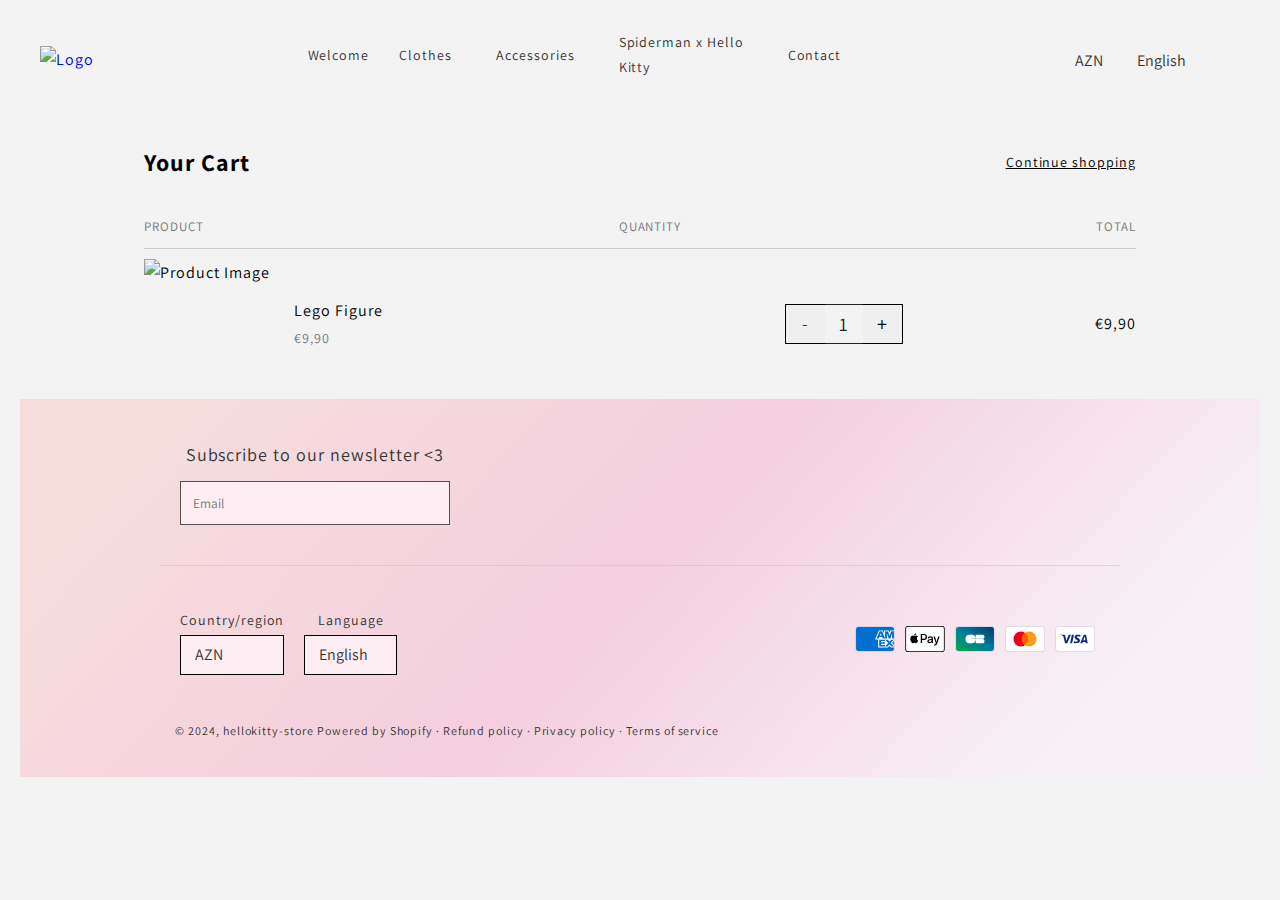
==== cart.html @ a69ff089 "choose option button clicked open model" ====
<!DOCTYPE html>
<html lang="en">
    <head>
        <meta charset="UTF-8">
        <meta name="viewport" content="width=device-width, initial-scale=1.0">
        <link rel="stylesheet"
            href="https://cdnjs.cloudflare.com/ajax/libs/font-awesome/6.6.0/css/all.min.css"
            integrity="sha512-Kc323vGBEqzTmouAECnVceyQqyqdsSiqLQISBL29aUW4U/M7pSPA/gEUZQqv1cwx4OnYxTxve5UMg5GT6L4JJg=="
            crossorigin="anonymous" referrerpolicy="no-referrer" />
        <link rel="preconnect" href="https://fonts.googleapis.com">
        <link rel="preconnect" href="https://fonts.gstatic.com" crossorigin>
        <link
            href="https://fonts.googleapis.com/css2?family=Assistant:wght@200..800&display=swap"
            rel="stylesheet">
        <link rel="icon"
            href="https://hellokitty-store.com/cdn/shop/files/kisspng-hello-kitty-clip-art-portable-network-graphics-des-5ce599a0155ae9.1294888715585509440875.png?crop=center&height=32&v=1710091983&width=32">
        <link rel="stylesheet" href="./assets/index.css">
        <title>Detail Page</title>
    </head>
    <body>
        <header>
            <div class="container">
                <div class="row">
                    <!-- Burger Menü -->
                    <div class="burger-menu" id="burger-menu">
                        <span class="open"><i class="fa-solid fa-bars"
                                style="color: #000000;"></i></span>
                        <span class="close"><i class="fa-solid fa-xmark"
                                style="color: #000000;"></i></span>
                    </div>

                    <!-- Logo -->
                    <a href="./index.html" class="logoCont">
                        <img
                            src="https://hellokitty-store.com/cdn/shop/files/N-3.jpg?v=1710080220&width=200"
                            alt="Logo">
                    </a>

                    <!-- Navbar -->
                    <nav class="navBar">
                        <ul class="userList" id="nav-links">
                            <li class="userItem"><a
                                    href="./index.html">Welcome</a></li>
                            <li class="userItem dropdown">
                                <a href="#" class="dropdownToggle">Clothes <span
                                        class="arrow"><i
                                            class="fa-solid fa-angle-down"
                                            style="color: #515151;"></i></span></a>
                                <ul class="dropdownMenu">
                                    <li><a href="#">Pyjama</a></li>
                                    <li><a href="#">Hoodies</a></li>
                                </ul>
                            </li>
                            <li class="userItem dropdown">
                                <a href="#" class="dropdownToggle">Accessories
                                    <span
                                        class="arrow"><i
                                            class="fa-solid fa-angle-down"
                                            style="color: #515151;"></i></span></a>
                                <ul class="dropdownMenu">
                                    <li><a href="#">See everything</a></li>
                                    <li><a href="#">Plush</a></li>
                                    <li><a href="#">Decoration</a></li>
                                    <li><a href="#">Care and beauty</a></li>
                                    <li><a href="#">Sac</a></li>
                                    <li><a href="#">Stationery store</a></li>
                                    <li><a href="#">Phone</a></li>
                                    <li><a href="#">Jewelry</a></li>
                                    <li><a href="#">Kitchen</a></li>
                                </ul>
                            </li>
                            <li class="userItem"><a style="width: 149px;"
                                    href="#">Spiderman x
                                    Hello Kitty</a></li>
                            <li class="userItem"><a href="#">Contact</a></li>
                        </ul>
                    </nav>

                    <div class="selectOption">
                        <div class="customValyuta">
                            <div class="dropdown">
                                <button class="dropdown-toggle">
                                    <span id="selectedCurrency">AZN</span>
                                    <span class="arrow"><i
                                            class="fa-solid fa-angle-down"
                                            style="color: #515151;"></i></span>
                                </button>
                                <ul style="margin-top: 10px;"
                                    class="dropdown-menu">
                                    <li class="dropdown-item"
                                        data-currency="AZN"><span>AZN</span></li>
                                    <li class="dropdown-item"
                                        data-currency="TRY"><span>TRY</span></li>
                                    <li class="dropdown-item"
                                        data-currency="USD"><span>USD</span></li>
                                </ul>
                            </div>
                        </div>

                        <div class="customLang">
                            <div class="dropdown">
                                <button class="dropdown-toggle">
                                    <span id="selectedLanguage">English</span>
                                    <span class="arrow"><i
                                            class="fa-solid fa-angle-down"
                                            style="color: #515151;"></i></span>
                                </button>
                                <ul style="margin-top: 10px;"
                                    class="dropdown-menu">
                                    <li class="dropdown-item"
                                        data-currency="AZN"><span>Azərbaycan</span></li>
                                </ul>
                            </div>
                        </div>

                        <div class="search"><i
                                class="fa-solid fa-magnifying-glass"
                                style="color: #333;"></i></div>
                        <div class="addTooCart"><i
                                class="fa-solid fa-cart-shopping"
                                style="color: #333;"></i></div>
                    </div>
                </div>
            </div>
        </header>
        <div class="modalOverlay" id="modalOverlay"></div>
        <div class="search-container" id="searchContainer">
            <form action="javascript:void(0);">
                <div
                    style="display: flex; justify-content: center; gap: 30px; margin-top: 20px; margin-left: 40px;">
                    <input type="text" placeholder="Axtarın..."
                        class="search-input"
                        id="searchInput">
                    <button class="close-btn" id="closeBtn">✖</button>
                </div>
                <div class="searchResults" id="searchResults">
                    <div class="resultCont" id="resultCont">Empty...</div>
                </div>
            </form>
        </div>

        <div class="cartContainer">
            <div class="container">
                <div class="cartHeader">
                    <h1>Your Cart</h1>
                    <a href="#" class="continueShopping">Continue shopping</a>
                </div>
                <div class="cartTable">
                    <div class="cartRow cartHeaderRow">
                        <span class="productTitle">Product</span>
                        <span class="quantityTitle">Quantity</span>
                        <span class="totalTitle">Total</span>
                    </div>
                    <div class="cartRow">
                        <div class="productDetails">
                            <img id="mainImage" src="" alt="Product Image" class="productImage" />
                            <div class="productInfo">
                                <h2 class="productName">Lego Figure</h2>
                                <p class="productPrice">€9,90</p>
                            </div>
                        </div>
                        <div class="quan">
                            <div class="quantitySection">
                                <div style="display: flex;">
                                    <button class="quantityIncrease">-</button>
                                    <input type="number" id="quantity" value="1"
                                        min="1" class="quantityInput">
                                    <button class="quantityDecrease">+</button>
                                </div>
                            </div>
                            <div style="cursor: pointer;">
                                <i class="fa-regular fa-trash-can"
                                    style="color: #000000;"></i>
                            </div>

                        </div>
                        <div class="totalPrice">€9,90</div>
                    </div>
                </div>
            </div>

            <!-- footer start -->

            <footer class="footer">
                <div class="container">
                    <!-- Newsletter Section -->
                    <div class="newsletter">
                        <div class="newsletter-input">
                            <p>Subscribe to our newsletter &lt;3</p>
                            <div
                                style="position: relative; display: flex; align-items: center;">
                                <input type="email" placeholder="Email">
                                <button class="newsletter-button"><i
                                        class="fa-solid fa-arrow-right"
                                        style="color: #000000;"></i></button>
                            </div>
                        </div>
                        <!-- Social Media Icons -->
                        <div class="social-icons">
                            <a href="#"><i class="fa-brands fa-instagram"
                                    style="color: #000000;"></i></a>
                            <a href="#"><i class="fa-brands fa-tiktok"
                                    style="color: #000000;"></i></a>
                        </div>
                    </div>

                    <!-- Country & Language -->
                    <div class="footer-settings">
                        <div class="selectOption">
                            <div>
                                <label for>Country/region</label>
                                <div class="customValyuta">
                                    <div class="dropdown">
                                        <button class="dropdown-toggle">
                                            <span
                                                id="selectedCurrency">AZN</span>
                                            <span class="arrow"><i
                                                    class="fa-solid fa-angle-down"
                                                    style="color: #515151;"></i></span>
                                        </button>
                                        <ul class="dropdown-menu">
                                            <li class="dropdown-item"
                                                data-currency="AZN"><span>AZN</span></li>
                                            <li class="dropdown-item"
                                                data-currency="TRY"><span>TRY</span></li>
                                            <li class="dropdown-item"
                                                data-currency="USD"><span>USD</span></li>
                                        </ul>
                                    </div>
                                </div>
                            </div>
                            <div>
                                <label for>
                                    Language</label>
                                <div class="customLang">
                                    <div class="dropdown">
                                        <button class="dropdown-toggle">
                                            <span
                                                id="selectedLanguage">English</span>
                                            <span class="arrow"><i
                                                    class="fa-solid fa-angle-down"
                                                    style="color: #515151;"></i></span>
                                        </button>
                                        <ul class="dropdown-menu">
                                            <li class="dropdown-item"
                                                data-currency="AZN"><span>Azərbaycan</span></li>
                                        </ul>
                                    </div>
                                </div>
                            </div>
                            <!-- Currency and Language Select end -->

                        </div>
                        <div class="payment-icons">
                            <img src="./assets/scss/svg/amex.svg" alt="AMEX">
                            <img src="./assets/scss/svg/apple.svg"
                                alt="Apple Pay">
                            <img src="./assets/scss/svg/maestro.svg"
                                alt="Maestro">
                            <img src="./assets/scss/svg/mastercard.svg"
                                alt="MasterCard">
                            <img src="./assets/scss/svg/visa.svg" alt="Visa">
                        </div>
                    </div>
                    <!-- Footer Bottom -->
                    <div class="footer-bottom">
                        <p>&copy; 2024, hellokitty-store Powered by Shopify
                            &middot;
                            <a href="#">Refund policy</a> &middot;
                            <a href="#">Privacy policy</a> &middot;
                            <a href="#">Terms of service</a>
                        </p>
                    </div>
                </div>

            </footer>

            <!-- footer end -->
        </main>
        <script src="./script.js" defer></script>
    </body>
</html>
---- assets/index.css ----
* {
  padding: 0;
  margin: 0;
  text-decoration: none;
  list-style: none;
  box-sizing: border-box;
}

body {
  background-color: #f3f3f3;
}

* {
  font-family: "Assistant", sans-serif;
}

.logoCont {
  cursor: pointer;
}
.logoCont img {
  width: 100%;
}

header {
  background: #f3f3f3;
  padding: 25px 10px;
}

.container {
  max-width: 1200px;
  margin: 0 auto;
}

.row {
  display: flex;
  justify-content: space-between;
  align-items: center;
}

.arrow {
  transition: transform 0.3s ease;
  font-size: 15px;
  color: #333;
}
.userItem.dropdown.active .arrow {
  transform: rotate(180deg);
}

.navBar .userList {
  display: flex;
  align-items: center;
}
.navBar .userList .userItem {
  position: relative;
  margin-right: 20px;
  margin-bottom: 10px;
}
.navBar .userList .userItem a {
  color: #333;
  font-size: 14px;
  padding: 5px;
  display: flex;
  position: relative;
  border-bottom: 1px solid transparent;
  gap: 14px;
}
.navBar .userList .userItem a:hover {
  border-bottom: 1px solid black;
}
.navBar .userList .userItem.dropdown {
  position: relative;
}
.navBar .userList .userItem.dropdown .dropdownMenu {
  position: absolute;
  top: 37px;
  z-index: 1;
  width: 200px;
  display: none;
  left: 0;
  background: linear-gradient(133deg, rgb(246, 221, 220) 11%, rgba(245, 202, 221, 0.89) 49%, rgb(247, 240, 246) 85%);
  box-shadow: 0 4px 8px rgba(0, 0, 0, 0.1);
  opacity: 0;
  visibility: hidden;
  transition: all 0.3s ease-in-out;
}
.navBar .userList .userItem.dropdown.active .dropdownMenu {
  display: block;
  opacity: 1;
  visibility: visible;
  transform: translateY(0);
}
.navBar .userList .userItem.dropdown .dropdownMenu li {
  padding: 8px 20px;
}
.navBar .userList .userItem.dropdown .dropdownMenu li a {
  color: #555;
  font-size: 14px;
  display: inline-block;
}
.navBar .userList .userItem.dropdown .dropdownMenu li a:hover {
  border-bottom: 1px solid black;
}

.selectOption {
  display: flex;
  align-items: center;
  gap: 20px;
}
.selectOption .customValyuta,
.selectOption .customLang {
  position: relative;
  font-family: "Arial", sans-serif;
}
.selectOption .customValyuta .dropdown,
.selectOption .customLang .dropdown {
  position: relative;
}
.selectOption .customValyuta .dropdown .dropdown-toggle,
.selectOption .customLang .dropdown .dropdown-toggle {
  width: 100%;
  font-size: 16px;
  display: flex;
  gap: 14px;
  color: #333;
  cursor: pointer;
  background-color: transparent;
  border: none;
  transition: all 0.3s ease;
}
.selectOption .customValyuta .dropdown .dropdown-toggle #selectedCurrency,
.selectOption .customValyuta .dropdown .dropdown-toggle #selectedLanguage,
.selectOption .customLang .dropdown .dropdown-toggle #selectedCurrency,
.selectOption .customLang .dropdown .dropdown-toggle #selectedLanguage {
  border-bottom: 1px solid transparent;
  display: inline-block;
}
.selectOption .customValyuta .dropdown .dropdown-toggle #selectedCurrency:hover,
.selectOption .customValyuta .dropdown .dropdown-toggle #selectedLanguage:hover,
.selectOption .customLang .dropdown .dropdown-toggle #selectedCurrency:hover,
.selectOption .customLang .dropdown .dropdown-toggle #selectedLanguage:hover {
  border-bottom: 1px solid black;
}
.selectOption .customValyuta .dropdown .dropdown-toggle .arrow,
.selectOption .customLang .dropdown .dropdown-toggle .arrow {
  transition: transform 0.3s ease;
  font-size: 15px;
  color: #333;
}
.selectOption .customValyuta .dropdown .dropdown-menu,
.selectOption .customLang .dropdown .dropdown-menu {
  position: absolute;
  top: 100%;
  left: 0;
  width: 130px;
  display: none;
  list-style: none;
  padding: 0;
  background-color: white;
  margin: 0;
  box-shadow: 0 4px 8px rgba(0, 0, 0, 0.1);
}
.selectOption .customValyuta .dropdown .dropdown-menu .dropdown-item,
.selectOption .customLang .dropdown .dropdown-menu .dropdown-item {
  padding: 12px 16px;
  font-size: 16px;
  color: #333;
  cursor: pointer;
  transition: background-color 0.2s ease;
}
.selectOption .customValyuta .dropdown .dropdown-menu .dropdown-item span,
.selectOption .customLang .dropdown .dropdown-menu .dropdown-item span {
  display: inline-block;
}
.selectOption .customValyuta .dropdown .dropdown-menu .dropdown-item span:hover,
.selectOption .customLang .dropdown .dropdown-menu .dropdown-item span:hover {
  color: black;
  border-bottom: 1px solid black;
}
.selectOption .customValyuta .dropdown .dropdown-menu .dropdown-item.active,
.selectOption .customLang .dropdown .dropdown-menu .dropdown-item.active {
  background-color: #492020;
}
.selectOption .customValyuta .active .dropdown-menu,
.selectOption .customLang .active .dropdown-menu {
  display: block;
  opacity: 1;
  visibility: visible;
  transform: translateY(0);
}
.selectOption .customValyuta .active .dropdown-toggle .arrow,
.selectOption .customLang .active .dropdown-toggle .arrow {
  transform: rotate(180deg);
}

/* Hamburger Menu */
.burger-menu {
  display: none;
  position: relative;
  cursor: pointer;
  width: 30px;
  height: 25px;
}
.burger-menu .open,
.burger-menu .close {
  display: block;
  font-size: 26px;
}
.burger-menu .close {
  display: none;
}
.burger-menu.active .open {
  display: none;
}
.burger-menu.active .close {
  display: block;
}

.search,
.addTooCart {
  font-size: 20px;
  cursor: pointer;
}

@media screen and (max-width: 800px) {
  .burger-menu {
    display: block;
  }
  .row {
    justify-content: space-between;
  }
  .navBar .userList {
    display: none;
    flex-direction: column;
    align-items: flex-start;
    background: linear-gradient(133deg, rgb(246, 221, 220) 11%, rgba(245, 202, 221, 0.89) 49%, rgb(247, 240, 246) 85%);
    position: absolute;
    top: 118px;
    left: 0;
    width: 100vw;
    z-index: 11;
    padding: 20px;
    box-shadow: 0 4px 8px rgba(0, 0, 0, 0.1);
  }
  .navBar .userList.active {
    display: flex;
  }
  .selectOption {
    display: flex;
    gap: 20px;
    align-items: center;
  }
  .customLang,
  .customValyuta {
    display: none;
  }
}
@media screen and (max-width: 580px) {
  .navBar .userList {
    padding: 15px;
    flex-direction: column;
    z-index: 11;
    width: 100vw;
    gap: 10px;
    align-items: flex-start;
    background: linear-gradient(133deg, rgb(246, 221, 220) 11%, rgba(245, 202, 221, 0.89) 49%, rgb(247, 240, 246) 85%);
  }
  .navBar .userItem {
    margin-right: 0;
    margin-bottom: 5px;
  }
  .navBar .userItem a {
    font-size: 13px;
  }
  .navBar .dropdownMenu {
    width: 100%;
  }
  .selectOption .customLang,
  .selectOption .customValyuta {
    display: none;
  }
  .logoCont {
    width: 150px;
  }
  .burger-menu {
    width: 25px;
    height: 20px;
  }
}
body.blur {
  filter: blur(5px);
  transition: filter 0.3s ease;
}

.modalOverlay {
  display: none;
  position: fixed;
  top: 0;
  left: 0;
  width: 100%;
  height: 100%;
  background-color: rgba(0, 0, 0, 0.5);
  z-index: 1000;
}

.search-container {
  position: fixed;
  left: 0;
  gap: 15px;
  width: 100%;
  height: 130px;
  background: #f3f3f3;
  -webkit-backdrop-filter: blur(8px);
          backdrop-filter: blur(8px);
  display: none;
  justify-content: center;
  align-items: center;
  z-index: 1000;
  transform: translateY(-100%);
  transition: transform 0.3s ease-in-out;
}
.search-container .search-input {
  width: 65%;
  padding: 15px;
  display: flex;
  font-size: 18px;
  border: 1px solid black;
  outline: none;
}
.search-container .searchResults {
  background: #f9f9f9;
  border: 1px solid #ccc;
  border-radius: 4px;
  max-height: 300px;
  width: 63%;
  margin: 0 auto;
  display: none;
  overflow-y: auto;
  padding: 10px;
}
.search-container .searchResults .searchResultItem {
  display: flex;
  align-items: center;
  padding: 10px;
  border-bottom: 1px solid #ddd;
  cursor: pointer;
}
.search-container .searchResults .searchResultItem .searchResultImage {
  width: 50px;
  height: 50px;
  margin-right: 10px;
}
.search-container .searchResults .searchResultItem .searchResultImage img {
  width: 100%;
  height: 100%;
  -o-object-fit: cover;
     object-fit: cover;
}
.search-container .searchResults .searchResultItem .searchResultName {
  font-size: 16px;
  font-weight: bold;
  color: #333;
}
.search-container .close-btn {
  background: none;
  border: none;
  font-size: 20px;
  cursor: pointer;
}

body.blur {
  filter: blur(5px);
  transition: filter 0.3s ease;
}

body.no-blur {
  filter: none;
}

.threeHelloKitty {
  width: 100%;
  margin-bottom: 30px;
}
.threeHelloKitty img {
  max-height: 100%;
  width: 100%;
  -o-object-fit: cover;
     object-fit: cover;
}

.productsSection {
  text-align: center;
}
.productsSection .container {
  max-width: 1200px;
  margin: 0 auto;
  padding: 0 15px;
}
.productsSection .container h2 {
  font-size: 40px;
  font-weight: 400;
  color: #212121;
  margin-bottom: 20px;
  text-align: left;
  margin-left: 15px;
}
.productsSection .container .row {
  display: grid;
  grid-template-columns: repeat(4, 1fr);
  gap: 20px;
}
.productsSection .container .row .productsCont {
  text-align: left;
  transition: transform 0.3s ease;
}
.productsSection .container .row .productsCont:hover {
  transform: translateY(-5px);
}
.productsSection .container .row .productsCont .imgCont {
  position: relative;
  margin-bottom: 15px;
}
.productsSection .container .row .productsCont .imgCont img {
  width: 100%;
  height: auto;
  opacity: 0;
  transition: opacity 0.5s ease-in-out;
}
.productsSection .container .row .productsCont .imgCont img:first-child {
  opacity: 1;
}
.productsSection .container .row .productsCont .imgCont img:last-child {
  position: absolute;
  top: 0;
  left: 0;
}
.productsSection .container .row .productsCont .imgCont:hover img:first-child {
  opacity: 0;
}
.productsSection .container .row .productsCont .imgCont:hover img:last-child {
  opacity: 1;
}
.productsSection .container .row .productsCont .productName {
  font-size: 15px;
  color: #4b4b4b;
  margin: 10px 0;
}
.productsSection .container .row .productsCont .productPrice {
  font-size: 1.1rem;
  color: #333;
  margin-bottom: 15px;
}
.productsSection .container .row .productsCont .chooseOption {
  background-color: transparent;
  color: black;
  border: 1px solid black;
  padding: 12px 30px;
  cursor: pointer;
  transition: background-color 0.3s ease;
  width: 100%;
  padding: 12px 0px;
  text-align: center;
  display: inline-block;
}
.productsSection .container .viewAll {
  display: inline-block;
  cursor: pointer;
  padding: 14px 35px;
  border: none;
  background-color: black;
  color: white;
}

@media (max-width: 1024px) {
  .productsSection .container .row {
    grid-template-columns: repeat(3, 1fr);
  }
}
@media (max-width: 768px) {
  .productsSection .container .row {
    grid-template-columns: repeat(2, 1fr);
  }
}
@media (max-width: 480px) {
  .productsSection .container .row {
    grid-template-columns: 1fr;
  }
}
.modal {
  display: none;
  position: fixed;
  top: 0;
  left: 0;
  width: 100%;
  height: 100%;
  background-color: rgba(0, 0, 0, 0.7);
  justify-content: center;
  align-items: center;
}

.modal-content {
  background: #fff;
  padding: 20px;
  border-radius: 8px;
  width: 80%;
  max-width: 600px;
}

.close-btn {
  font-size: 20px;
  cursor: pointer;
  position: absolute;
  top: 10px;
  right: 10px;
}

.whyHelloSection {
  background-color: #f6cddc;
  padding: 42px 10px;
  margin-top: 30px;
}
.whyHelloSection .container {
  max-width: 47%;
  margin: 0 auto;
}
.whyHelloSection .container .row {
  display: flex;
  flex-direction: column;
}
.whyHelloSection .container .row .whyHello {
  font-size: 40px;
  margin-bottom: 1.5rem;
  font-weight: 400;
  color: #212121;
}
.whyHelloSection .container .row p {
  font-size: 16px;
  line-height: 1.6;
  color: rgb(59, 59, 59);
  margin-bottom: 1rem;
  text-align: center;
}
.whyHelloSection .container .row .discoverBtn {
  background-color: transparent;
  color: black;
  border: 1px solid black;
  padding: 12px 30px;
  cursor: pointer;
  transition: background-color 0.3s ease;
}

@media (max-width: 768px) {
  .whyHelloSection .container .row .whyHello {
    font-size: 30px;
  }
}
@media (max-width: 450px) {
  .whyHelloSection .container .row .whyHello {
    font-size: 20px;
  }
}
.threeCart {
  text-align: center;
  padding: 2rem;
  font-family: Arial, sans-serif;
  background-color: #f3f3f3;
  color: #333;
  line-height: 1.5;
}
.threeCart .container {
  max-width: 80%;
  margin: 0 auto;
}
.threeCart .container h2 {
  font-size: 40px;
  margin-bottom: 1.5rem;
  font-weight: 400;
  color: #212121;
  text-align: left;
}
.threeCart .container .collection-items {
  display: flex;
  gap: 13px;
}
.threeCart .container .collection-items .collection-card {
  text-align: left;
  cursor: pointer;
}
.threeCart .container .collection-items .collection-card h3 {
  font-family: "Cursive", sans-serif;
  font-size: 1.5rem;
  color: #f4b6c2;
  margin-bottom: 1rem;
}
.threeCart .container .collection-items .collection-card .collection-image {
  text-align: center;
}
.threeCart .container .collection-items .collection-card .collection-image img {
  width: 100%;
  height: auto;
  -o-object-fit: contain;
     object-fit: contain;
  transition: transform 0.3s ease-in-out;
}
.threeCart .container .collection-items .collection-card .collection-image img:hover {
  transform: translateY(-6px);
}
.threeCart .container .collection-items .collection-card .collection-link {
  display: inline-block;
  text-decoration: none;
  color: #1f1f1f;
  font-size: 19px;
  text-align: left;
}
.threeCart .container .collection-items .collection-card .collection-link:hover {
  color: #f4b6c2;
}

@media (max-width: 768px) {
  .collection-items {
    flex-wrap: wrap;
  }
}
@media (max-width: 480px) {
  .collection-items {
    flex-wrap: wrap;
  }
}
.sliderComment {
  font-family: "Arial", sans-serif;
  background-color: rgb(246, 205, 220);
  margin: 0;
  display: flex;
  justify-content: center;
  align-items: center;
  height: 100%;
  width: 100%;
}
.sliderComment .slider-container {
  width: 90%;
  max-width: 70%;
  padding: 40px;
  position: relative;
  overflow: hidden;
}
.sliderComment .slider-container .slider {
  display: flex;
  position: relative;
  overflow: hidden;
}
.sliderComment .slider-container .slider .prev,
.sliderComment .slider-container .slider .next {
  position: absolute;
  top: 50%;
  transform: translateY(-50%);
  background: none;
  border: none;
  font-size: 3rem;
  color: #000;
  cursor: pointer;
  padding: 10px;
  border-radius: 50%;
  transition: background-color 0.3s ease;
}
.sliderComment .slider-container .slider .prev {
  z-index: 10;
  position: absolute;
  top: 50%;
  left: 0px;
  transform: translateY(-50%);
  background: none;
  border: none;
  font-size: 3rem;
  color: #000;
  cursor: pointer;
  padding: 10px;
  border-radius: 50%;
  transition: background-color 0.3s ease;
}
.sliderComment .slider-container .slider .next {
  right: 0px;
}
.sliderComment .slider-container .slider .slider-content {
  display: flex;
  transition: transform 0.5s ease-in-out;
  width: 100%;
}
.sliderComment .slider-container .slider .slider-content .testimonial {
  flex: 1 0 100%;
  padding: 20px;
  text-align: center;
  font-size: 2.5rem;
  font-style: italic;
  color: #555;
  margin: 0;
  line-height: 1.6;
}
.sliderComment .slider-container .slider .slider-content .testimonial .quoteCont {
  width: 130px;
  margin: 0 auto;
}
.sliderComment .slider-container .slider .slider-content .testimonial .quoteCont img {
  width: 100%;
}
.sliderComment .slider-container .slider .slider-content .testimonial p {
  color: black;
  font-weight: 500;
}
.sliderComment .slider-container .slider .slider-content .testimonial footer {
  margin-top: 20px;
  font-size: 1rem;
  color: #333;
  display: flex;
  justify-content: center;
  gap: 10px;
  align-items: center;
  flex-direction: column;
}
.sliderComment .slider-container .slider .slider-content .testimonial footer .dots {
  display: flex;
  gap: 5px;
}
.sliderComment .slider-container .slider .slider-content .testimonial footer .dots span {
  display: inline-block;
  width: 10px;
  height: 10px;
  border-radius: 50%;
  background-color: #ccc;
  transition: background-color 0.3s ease, opacity 0.3s ease;
  opacity: 0.5;
}
.sliderComment .slider-container .slider .slider-content .testimonial footer .dots span.active {
  background-color: #ff6f91;
  opacity: 1;
}
@media (max-width: 768px) {
  .sliderComment .slider-container .slider .testimonial {
    font-size: 1.5rem;
  }
  .sliderComment .slider-container .slider .testimonial footer {
    font-size: 0.9rem;
  }
  .sliderComment .slider-container .slider .testimonial footer .dots span {
    width: 8px;
    height: 8px;
  }
  .sliderComment .slider-container .slider .prev,
  .sliderComment .slider-container .slider .next {
    font-size: 1.5rem;
    padding: 8px;
  }
}
@media (max-width: 480px) {
  .sliderComment .slider-container {
    max-width: 100%;
    width: 100%;
    padding: 10px;
  }
  .sliderComment .slider-container .slider .testimonial p {
    font-size: 14px;
  }
  .sliderComment .slider-container .slider .testimonial footer span {
    font-size: 14px;
  }
  .sliderComment .slider-container .slider .testimonial footer .dots span {
    width: 6px;
    height: 6px;
  }
  .sliderComment .slider-container .slider .prev,
  .sliderComment .slider-container .slider .next {
    font-size: 1.2rem;
    padding: 6px;
  }
}

.modal {
  display: none;
  position: fixed;
  top: 0;
  left: 0;
  width: 100%;
  height: 100%;
  background-color: rgba(0, 0, 0, 0.482);
  justify-content: center;
  align-items: center;
  z-index: 999;
}
.modal.active {
  display: flex;
  animation: fadeIn 0.3s ease-in-out;
}
.modal .modalContent {
  background-color: #fff;
  width: 70%;
  height: auto;
  max-height: 90%;
  overflow-y: auto;
  box-shadow: 0 10px 30px rgba(0, 0, 0, 0.3);
  position: relative;
  animation: slideUp 0.4s ease;
}
.modal .modalContent::-webkit-scrollbar {
  width: 8px;
}
.modal .modalContent::-webkit-scrollbar-track {
  background: rgba(0, 0, 0, 0.1);
  border-radius: 8px;
}
.modal .modalContent::-webkit-scrollbar-thumb {
  background: rgba(0, 0, 0, 0.3);
  border-radius: 8px;
}
.modal .modalContent .closeBtn {
  background-color: #f6cddc;
  border: none;
  font-size: 1.5rem;
  position: absolute;
  top: 1rem;
  right: 1rem;
  width: 40px;
  height: 40px;
  border-radius: 50%;
  display: flex;
  justify-content: center;
  align-items: center;
  color: rgba(24, 24, 24, 0.7490196078);
  cursor: pointer;
  box-shadow: 0 4px 10px rgba(0, 0, 0, 0.2);
  transition: all 0.3s ease;
}
.modal .modalContent .closeBtn:hover {
  color: white;
  transform: scale(1.1);
}
.modal .modalContent img {
  width: 100%;
  margin-bottom: 1.5rem;
}
.modal .modalContent h2 {
  font-size: 1.8rem;
  color: #181818;
  margin-bottom: 1rem;
  text-align: left;
  text-transform: uppercase;
}
.modal .modalContent p {
  font-size: 1rem;
  color: #333;
  line-height: 1.5;
  text-align: left;
}
@keyframes fadeIn {
  from {
    opacity: 0;
  }
  to {
    opacity: 1;
  }
}
@keyframes slideUp {
  from {
    transform: translateY(50px);
    opacity: 0;
  }
  to {
    transform: translateY(0);
    opacity: 1;
  }
}
@media (max-width: 1024px) {
  .modal .modalContent {
    width: 85%;
  }
}
@media (max-width: 768px) {
  .modal .modalContent {
    padding: 1.5rem;
    width: 95%;
  }
  .modal .modalContent h2 {
    font-size: 1.5rem;
  }
  .modal .modalContent p {
    font-size: 0.9rem;
  }
  .modal .modalContent .closeBtn {
    width: 35px;
    height: 35px;
    font-size: 1.2rem;
    top: 0.8rem;
    right: 0.8rem;
  }
}
@media (max-width: 480px) {
  .modal .modalContent {
    padding: 1rem;
  }
  .modal .modalContent h2 {
    font-size: 1.3rem;
  }
  .modal .modalContent p {
    font-size: 0.8rem;
  }
}

.bestSeller {
  background-color: #f6cddc;
  padding: 25px 5px;
}
.bestSeller .container {
  max-width: 1200px;
  margin: 0 auto;
  display: flex;
}
.bestSeller .container .row {
  display: flex;
  flex-direction: column;
}
.bestSeller .container .row .whyHello {
  font-size: 40px;
  font-weight: 400;
  color: #212121;
}

@media (max-width: 768px) {
  .bestSeller .container .row .whyHello {
    font-size: 30px;
  }
}
@media (max-width: 450px) {
  .bestSeller .container .row .whyHello {
    font-size: 20px;
  }
}
.pagination {
  display: flex;
  justify-content: center;
  margin-top: 30px;
  margin-bottom: 30px;
}
.pagination .pageBtn {
  padding: 2px 7px;
  border: none;
  color: black;
  background-color: transparent;
  margin: 0 0.5rem;
  font-size: 16px;
  cursor: pointer;
  border-bottom: 1px solid transparent;
  transition: background 0.3s ease;
}
.pagination .pageBtn.active, .pagination .pageBtn:hover {
  border-bottom: 1px solid black;
}

.prev-btn,
.next-btn {
  cursor: pointer;
  border: none;
}

.filter-container {
  margin: 22px 0px;
}
.filter-container .container {
  max-width: 1200px;
  margin: 0 auto;
}
.filter-container .container .filterOption {
  padding: 20px;
  display: flex;
  align-items: center;
  justify-content: space-between;
}
.filter-container .container .filterOption .filterCont {
  display: flex;
  align-items: center;
  gap: 20px;
}
.filter-container .container .filterOption .filterCont p {
  color: #333;
}
.filter-container .container .filterOption .filterCont .availability {
  position: relative;
  font-family: "Arial", sans-serif;
}
.filter-container .container .filterOption .filterCont .availability .dropdownAvaila {
  position: relative;
}
.filter-container .container .filterOption .filterCont .availability .dropdownAvaila .dropdownToggleAvaila {
  width: 100%;
  font-size: 16px;
  display: flex;
  gap: 14px;
  color: #333;
  cursor: pointer;
  background-color: transparent;
  border: none;
  transition: all 0.3s ease;
}
.filter-container .container .filterOption .filterCont .availability .dropdownAvaila .dropdownToggleAvaila .selectedAvaila {
  border-bottom: 1px solid transparent;
  display: inline-block;
}
.filter-container .container .filterOption .filterCont .availability .dropdownAvaila .dropdownToggleAvaila .selectedAvaila:hover {
  border-bottom: 1px solid black;
}
.filter-container .container .filterOption .filterCont .availability .dropdownAvaila .dropdownToggleAvaila .arrow {
  color: rgb(51, 51, 51);
}
.filter-container .container .filterOption .filterCont .availability .dropdownAvaila .dropdownMenuAvaila {
  z-index: 20;
  width: 350px;
  background-color: #f3f3f3;
  border: 1px solid rgba(204, 204, 204, 0.7294117647);
  position: absolute;
  top: 100%;
  left: 0;
  display: none;
  list-style: none;
  padding: 0;
  margin: 0;
  box-shadow: 0 4px 8px rgba(0, 0, 0, 0.1);
}
.filter-container .container .filterOption .filterCont .availability .dropdownAvaila .dropdownMenuAvaila .dropdownItem {
  padding: 0;
}
.filter-container .container .filterOption .filterCont .availability .dropdownAvaila .dropdownMenuAvaila .dropdownItem .highestPrice {
  justify-content: space-between;
  display: flex;
  padding: 20px;
}
.filter-container .container .filterOption .filterCont .availability .dropdownAvaila .dropdownMenuAvaila .dropdownItem .highestPrice .resetLink {
  border-bottom: 1px solid #333;
  margin-left: 5px;
  cursor: pointer;
  color: #333;
}
.filter-container .container .filterOption .filterCont .availability .dropdownAvaila .dropdownMenuAvaila .dropdownItem .highestPrice .resetLink:hover {
  border-bottom: 2px solid #333;
}
.filter-container .container .filterOption .filterCont .availability .dropdownAvaila .dropdownMenuAvaila .dropdownItem .line {
  width: 100%;
  background-color: rgba(181, 181, 181, 0.831372549);
  height: 0.8px;
}
.filter-container .container .filterOption .filterCont .availability .dropdownAvaila .dropdownMenuAvaila .dropdownItem .price-inputs {
  padding: 18px;
  display: flex;
  flex-direction: column;
  gap: 15px;
}
.filter-container .container .filterOption .filterCont .availability .dropdownAvaila .dropdownMenuAvaila .dropdownItem .price-inputs .input-box {
  position: relative;
  display: flex;
  align-items: center;
}
.filter-container .container .filterOption .filterCont .availability .dropdownAvaila .dropdownMenuAvaila .dropdownItem .price-inputs .input-box input[type=checkbox]:before {
  content: "";
  display: block;
  position: absolute;
  width: 16px;
  height: 16px;
  top: 0;
  left: 0;
  border: 1px solid #696969;
  background-color: #f3f3f3;
}
.filter-container .container .filterOption .filterCont .availability .dropdownAvaila .dropdownMenuAvaila .dropdownItem .price-inputs .input-box p {
  margin-left: 25px;
  font-size: 16px;
  color: #414141;
}
.filter-container .container .filterOption .filterCont .priceSelect {
  position: relative;
  font-family: "Arial", sans-serif;
}
.filter-container .container .filterOption .filterCont .priceSelect .dropdownPrice {
  position: relative;
}
.filter-container .container .filterOption .filterCont .priceSelect .dropdownPrice .dropdownTogglePrice {
  width: 100%;
  font-size: 16px;
  display: flex;
  gap: 14px;
  color: #333;
  cursor: pointer;
  background-color: transparent;
  border: none;
  transition: all 0.3s ease;
}
.filter-container .container .filterOption .filterCont .priceSelect .dropdownPrice .dropdownTogglePrice .selectedPrice {
  border-bottom: 1px solid transparent;
  display: inline-block;
}
.filter-container .container .filterOption .filterCont .priceSelect .dropdownPrice .dropdownTogglePrice .selectedPrice:hover {
  border-bottom: 1px solid black;
}
.filter-container .container .filterOption .filterCont .priceSelect .dropdownPrice .dropdownMenuPrice {
  z-index: 20;
  width: 350px;
  background-color: #f3f3f3;
  border: 1px solid rgba(204, 204, 204, 0.7294117647);
  position: absolute;
  top: 100%;
  left: 0;
  display: none;
  list-style: none;
  padding: 0;
  margin: 0;
  box-shadow: 0 4px 8px rgba(0, 0, 0, 0.1);
}
.filter-container .container .filterOption .filterCont .priceSelect .dropdownPrice .dropdownMenuPrice .dropdownItem {
  padding: 0;
}
.filter-container .container .filterOption .filterCont .priceSelect .dropdownPrice .dropdownMenuPrice .dropdownItem .highestPrice {
  justify-content: space-between;
  display: flex;
  color: #414141;
  padding: 20px;
}
.filter-container .container .filterOption .filterCont .priceSelect .dropdownPrice .dropdownMenuPrice .dropdownItem .highestPrice .resetLink {
  border-bottom: 1px solid #333;
  margin-left: 5px;
  cursor: pointer;
  color: #333;
}
.filter-container .container .filterOption .filterCont .priceSelect .dropdownPrice .dropdownMenuPrice .dropdownItem .highestPrice .resetLink:hover {
  border-bottom: 2px solid #333;
}
.filter-container .container .filterOption .filterCont .priceSelect .dropdownPrice .dropdownMenuPrice .dropdownItem .line {
  width: 100%;
  background-color: rgba(181, 181, 181, 0.831372549);
  height: 0.8px;
}
.filter-container .container .filterOption .filterCont .priceSelect .dropdownPrice .dropdownMenuPrice .dropdownItem .price-inputs {
  display: flex;
  padding: 15px;
  justify-content: space-between;
}
.filter-container .container .filterOption .filterCont .priceSelect .dropdownPrice .dropdownMenuPrice .dropdownItem .price-inputs .input-box {
  position: relative;
  display: flex;
  align-items: center;
}
.filter-container .container .filterOption .filterCont .priceSelect .dropdownPrice .dropdownMenuPrice .dropdownItem .price-inputs .input-box span {
  margin-right: 10px;
  font-size: 16px;
  color: #333;
}
.filter-container .container .filterOption .filterCont .priceSelect .dropdownPrice .dropdownMenuPrice .dropdownItem .price-inputs .input-box input {
  padding: 15px 10px 15px 25px;
  border: 1px solid #b3b3b3;
  font-size: 14px;
  width: 130px;
  background-color: transparent;
}
.filter-container .container .filterOption .featured {
  position: relative;
}
.filter-container .container .filterOption .featured .dropdownFeatur {
  position: relative;
  align-items: center;
  display: flex;
  gap: 20px;
}
.filter-container .container .filterOption .featured .dropdownFeatur .dropdownToggleFeatur {
  font-size: 16px;
  display: flex;
  gap: 14px;
  color: #333;
  cursor: pointer;
  background-color: transparent;
  border: none;
  transition: all 0.3s ease;
}
.filter-container .container .filterOption .featured .dropdownFeatur .dropdownToggleFeatur .selectedFeatur {
  border-bottom: 1px solid transparent;
  display: inline-block;
}
.filter-container .container .filterOption .featured .dropdownFeatur .dropdownToggleFeatur .selectedFeatur:hover {
  border-bottom: 1px solid black;
}
.filter-container .container .filterOption .featured .dropdownFeatur .dropdownMenuFeatur {
  z-index: 20;
  width: 170px;
  background-color: #f3f3f3;
  border: 1px solid rgba(204, 204, 204, 0.7294117647);
  position: absolute;
  top: 100%;
  left: 0;
  display: none;
  list-style: none;
  padding: 4px;
  margin: 0;
  box-shadow: 0 4px 8px rgba(0, 0, 0, 0.1);
}
.filter-container .container .filterOption .featured .dropdownFeatur .dropdownMenuFeatur .dropdownItem {
  padding: 4px;
  cursor: pointer;
}
.filter-container .container .filterOption .featured .dropdownFeatur .dropdownMenuFeatur .dropdownItem span {
  margin-right: 10px;
  font-size: 16px;
  color: #333;
}

@media (max-width: 768px) {
  .filter-container .container .filterOption {
    flex-direction: column;
    gap: 15px;
  }
  .filter-container .container .filterOption .filterCont {
    flex-direction: row;
    align-items: flex-start;
    gap: 10px;
  }
  .filter-container .container .filterOption .filterCont .availability .dropdownToggleAvaila,
  .filter-container .container .filterOption .filterCont .availability .dropdownTogglePrice,
  .filter-container .container .filterOption .filterCont .availability .dropdownToggleFeatur,
  .filter-container .container .filterOption .filterCont .priceSelect .dropdownToggleAvaila,
  .filter-container .container .filterOption .filterCont .priceSelect .dropdownTogglePrice,
  .filter-container .container .filterOption .filterCont .priceSelect .dropdownToggleFeatur,
  .filter-container .container .filterOption .filterCont .featured .dropdownToggleAvaila,
  .filter-container .container .filterOption .filterCont .featured .dropdownTogglePrice,
  .filter-container .container .filterOption .filterCont .featured .dropdownToggleFeatur {
    font-size: 14px;
    gap: 10px;
  }
  .filter-container .container .filterOption .filterCont .availability .dropdownMenuAvaila,
  .filter-container .container .filterOption .filterCont .availability .dropdownMenuPrice,
  .filter-container .container .filterOption .filterCont .availability .dropdownMenuFeatur,
  .filter-container .container .filterOption .filterCont .priceSelect .dropdownMenuAvaila,
  .filter-container .container .filterOption .filterCont .priceSelect .dropdownMenuPrice,
  .filter-container .container .filterOption .filterCont .priceSelect .dropdownMenuFeatur,
  .filter-container .container .filterOption .filterCont .featured .dropdownMenuAvaila,
  .filter-container .container .filterOption .filterCont .featured .dropdownMenuPrice,
  .filter-container .container .filterOption .filterCont .featured .dropdownMenuFeatur {
    width: 100%;
  }
}
@media (max-width: 450px) {
  .filter-container .container .filterOption .filterCont {
    gap: 8px;
  }
  .filter-container .container .filterOption .filterCont .availability .dropdownToggleAvaila,
  .filter-container .container .filterOption .filterCont .availability .dropdownTogglePrice,
  .filter-container .container .filterOption .filterCont .availability .dropdownToggleFeatur,
  .filter-container .container .filterOption .filterCont .priceSelect .dropdownToggleAvaila,
  .filter-container .container .filterOption .filterCont .priceSelect .dropdownTogglePrice,
  .filter-container .container .filterOption .filterCont .priceSelect .dropdownToggleFeatur,
  .filter-container .container .filterOption .filterCont .featured .dropdownToggleAvaila,
  .filter-container .container .filterOption .filterCont .featured .dropdownTogglePrice,
  .filter-container .container .filterOption .filterCont .featured .dropdownToggleFeatur {
    font-size: 12px;
  }
}
body {
  font-size: 1rem;
  letter-spacing: 0.06rem;
  line-height: 1.8;
}
body .mainContainer {
  max-width: 1100px;
  margin: 0 auto;
  padding: 20px;
}
body .mainContainer .productContainer {
  display: flex;
  gap: 100px;
  padding: 20px;
}
body .mainContainer .productContainer .imageSection {
  flex: 1;
}
body .mainContainer .productContainer .imageSection .mainImage {
  width: 100%;
}
body .mainContainer .productContainer .imageSection .thumbnailContainer {
  display: flex;
  gap: 10px;
  margin-top: 10px;
  justify-content: center;
}
body .mainContainer .productContainer .imageSection .thumbnailContainer .thumbCont {
  width: 172px;
}
body .mainContainer .productContainer .imageSection .thumbnailContainer .thumbCont .thumbnail {
  width: 100%;
  border: 1px solid #ddd;
  cursor: pointer;
}
body .mainContainer .productContainer .infoSection {
  flex: 1;
  display: flex;
  flex-direction: column;
  gap: 20px;
}
body .mainContainer .productContainer .infoSection .productTitle {
  font-size: 34px;
  font-weight: 500;
}
body .mainContainer .productContainer .infoSection .productPrice {
  font-size: 20px;
  color: #333;
}
body .mainContainer .productContainer .infoSection .taxInfo {
  font-size: 14px;
  color: #777;
}
body .mainContainer .productContainer .infoSection .quantitySection {
  display: flex;
  flex-direction: column;
  gap: 2px;
}
body .mainContainer .productContainer .infoSection .quantitySection .quantityDecrease {
  width: 40px;
  height: 40px;
  font-size: 20px;
  border-top: 1px solid black;
  border-bottom: 1px solid black;
  border-right: 1px solid black;
  border-left: none;
  color: black;
  cursor: pointer;
  display: flex;
  align-items: center;
  justify-content: center;
  transition: background-color 0.3s ease;
}
body .mainContainer .productContainer .infoSection .quantitySection .quantityIncrease {
  width: 40px;
  height: 40px;
  text-align: center;
  font-size: 18px;
  color: #333;
  appearance: none;
  border-top: 1px solid black;
  border-bottom: 1px solid black;
  border-left: 1px solid black;
  border-right: none;
  -webkit-appearance: none;
  -moz-appearance: none;
  outline: none;
  padding: 0;
}
body .mainContainer .productContainer .infoSection input[type=number]::-webkit-inner-spin-button {
  -webkit-appearance: none;
}
body .mainContainer .productContainer .infoSection .quantityInput {
  font-size: 1.2rem;
  width: 38px;
  opacity: 0.85;
  border-top: 1px solid black;
  border-bottom: 1px solid black;
  border-left: none;
  border-right: none;
  text-align: center;
  background-color: transparent;
  padding: 0 0.5rem;
}
body .mainContainer .productContainer .infoSection .quantityButton {
  width: calc(4.5rem / var(--font-body-scale));
  flex-shrink: 0;
  font-size: 1.8rem;
  border: 0;
  border-top: 1px solid black;
  border-bottom: 1px solid black;
  background-color: transparent;
  cursor: pointer;
  display: flex;
  align-items: center;
  justify-content: center;
  color: rgb(var(--color-foreground));
  padding: 0;
}
body .mainContainer .productContainer .buttonSection {
  display: flex;
  flex-direction: column;
  gap: 15px;
  text-align: left;
}
body .mainContainer .productContainer .buttonSection .addToCartButton {
  display: inline-block;
  border: 1px solid black;
  cursor: pointer;
  padding: 14px 35px;
  background-color: transparent;
  color: black;
}
body .mainContainer .productContainer .buttonSection .buyNowButton {
  display: inline-block;
  cursor: pointer;
  padding: 14px 35px;
  border: none;
  background-color: black;
  color: white;
}
body .mainContainer .productContainer .infoCards {
  display: grid;
  grid-template-columns: repeat(2, 1fr);
  gap: 10px;
  padding: 16px 16px;
  border: 1px solid rgb(246, 205, 220);
  border-radius: 8px;
  margin-top: 20px;
  margin-bottom: 20px;
}
body .mainContainer .productContainer .infoCards .card {
  padding: 10px;
  text-align: center;
  display: flex;
  flex-direction: column;
  align-items: center;
}
body .mainContainer .productContainer .infoCards .card .spanOne {
  display: block;
  font-weight: 600;
  font-size: 16px;
  color: #f6cddc;
  margin: 0;
  line-height: 1;
  word-wrap: break-word;
  max-width: 100%;
}
body .mainContainer .productContainer .infoCards .card .spanTwo {
  display: block;
  font-size: 14px;
  color: #404040;
  font-weight: 400;
  margin: 0;
  line-height: 1;
  word-wrap: break-word;
  max-width: 100%;
}
@media (max-width: 1024px) {
  body .mainContainer .productContainer {
    flex-wrap: wrap;
    gap: 20px;
  }
  body .mainContainer .productContainer .imageSection,
  body .mainContainer .productContainer .infoSection {
    flex: 1 1 100%;
  }
  body .mainContainer .productContainer .infoCards {
    grid-template-columns: 1fr 1fr;
  }
}
@media (max-width: 768px) {
  body .mainContainer .productContainer .infoCards {
    grid-template-columns: 1fr;
  }
}
@media (max-width: 480px) {
  body .mainContainer {
    padding: 10px;
  }
  body .mainContainer .productContainer .infoSection .productTitle {
    font-size: 20px;
  }
  body .mainContainer .productContainer .infoSection .productPrice {
    font-size: 18px;
  }
  body .mainContainer .productContainer .infoSection .taxInfo {
    font-size: 12px;
  }
  body .mainContainer .productContainer .infoCards {
    gap: 5px;
  }
  body .mainContainer .productContainer .thumbnailContainer {
    flex-wrap: wrap;
    gap: 5px;
  }
}

.cartContainer {
  font-family: Arial, sans-serif;
  padding: 20px;
}
.cartContainer .container {
  max-width: 80%;
  margin: 0 auto;
}
.cartContainer .container .cartHeader {
  display: flex;
  justify-content: space-between;
  align-items: center;
  margin-bottom: 20px;
}
.cartContainer .container .cartHeader h1 {
  font-size: 24px;
}
.cartContainer .container .cartHeader .continueShopping {
  font-size: 14px;
  color: #000;
  text-decoration: underline;
}
.cartContainer .container .cartTable .cartRow {
  display: flex;
  align-items: center;
  justify-content: space-between;
  padding: 10px 0;
}
.cartContainer .container .cartTable .cartRow.cartHeaderRow {
  font-size: 13px;
  border-bottom: 1px solid #ccc;
  color: #777;
  text-transform: uppercase;
}
.cartContainer .container .cartTable .cartRow .productDetails {
  display: flex;
  align-items: center;
  flex: 3;
}
.cartContainer .container .cartTable .cartRow .productDetails .productImage {
  width: 130px;
  height: 130px;
  margin-right: 20px;
}
.cartContainer .container .cartTable .cartRow .productDetails .productInfo .productName {
  font-size: 16px;
  margin: 0;
  font-weight: 400;
}
.cartContainer .container .cartTable .cartRow .productDetails .productInfo .productPrice {
  font-size: 14px;
  color: #777;
}
.cartContainer .container .cartTable .cartRow .quan {
  display: flex;
  align-items: center;
  gap: 20px;
}
.cartContainer .container .cartTable .cartRow .quan .quantitySection {
  display: flex;
  flex-direction: column;
  gap: 2px;
}
.cartContainer .container .cartTable .cartRow .quan .quantitySection .quantityDecrease {
  width: 40px;
  height: 40px;
  font-size: 20px;
  border-top: 1px solid black;
  border-bottom: 1px solid black;
  border-right: 1px solid black;
  border-left: none;
  color: black;
  cursor: pointer;
  display: flex;
  align-items: center;
  justify-content: center;
  transition: background-color 0.3s ease;
}
.cartContainer .container .cartTable .cartRow .quan .quantitySection .quantityIncrease {
  width: 40px;
  height: 40px;
  text-align: center;
  font-size: 18px;
  color: #333;
  appearance: none;
  border-top: 1px solid black;
  border-bottom: 1px solid black;
  border-left: 1px solid black;
  border-right: none;
  -webkit-appearance: none;
  -moz-appearance: none;
  outline: none;
  padding: 0;
}
.cartContainer .container .cartTable .cartRow .quan input[type=number]::-webkit-inner-spin-button {
  -webkit-appearance: none;
}
.cartContainer .container .cartTable .cartRow .quan .quantityInput {
  font-size: 1.2rem;
  width: 38px;
  opacity: 0.85;
  border-top: 1px solid black;
  border-bottom: 1px solid black;
  border-left: none;
  border-right: none;
  text-align: center;
  background-color: transparent;
  padding: 0 0.5rem;
}
.cartContainer .container .cartTable .cartRow .quan .quantityButton {
  width: calc(4.5rem / var(--font-body-scale));
  flex-shrink: 0;
  font-size: 1.8rem;
  border: 0;
  border-top: 1px solid black;
  border-bottom: 1px solid black;
  background-color: transparent;
  cursor: pointer;
  display: flex;
  align-items: center;
  justify-content: center;
  color: rgb(var(--color-foreground));
  padding: 0;
}
.cartContainer .container .cartTable .cartRow .totalPrice {
  flex: 1;
  text-align: right;
  font-size: 16px;
}
@media (max-width: 768px) {
  .cartContainer .container .cartRow {
    flex-wrap: wrap;
  }
  .cartContainer .container .cartRow .productDetails,
  .cartContainer .container .cartRow .quantityControls,
  .cartContainer .container .cartRow .totalPrice {
    flex: 100%;
    text-align: left;
    margin-bottom: 10px;
  }
  .cartContainer .container .cartRow .productDetails {
    flex-direction: column;
  }
  .cartContainer .container .cartRow .productDetails .productImage {
    margin-bottom: 10px;
  }
  .cartContainer .container .cartRow .quantityControls {
    justify-content: flex-start;
  }
  .cartContainer .container .cartRow .quantityControls button,
  .cartContainer .container .cartRow .quantityControls .quantityInput {
    margin-right: 10px;
  }
  .cartContainer .container .cartRow .totalPrice {
    text-align: left;
  }
}

.footer {
  background: linear-gradient(133deg, rgb(246, 221, 220) 11%, rgba(245, 202, 221, 0.89) 49%, rgb(247, 240, 246) 85%);
  color: #333;
  padding: 20px;
  text-align: center;
}
.footer .container {
  width: 90%;
  margin: 0 auto;
}
.footer .container .newsletter {
  margin-bottom: 20px;
  display: flex;
  flex-direction: column;
  align-items: center;
  padding: 20px;
  border-bottom: 1px solid rgba(195, 195, 195, 0.534);
}
.footer .container .newsletter p {
  font-size: 16px;
  margin-bottom: 10px;
}
.footer .container .newsletter .newsletter-input {
  padding-bottom: 20px;
}
.footer .container .newsletter .newsletter-input input {
  width: 100%;
  max-width: 350px;
  border: 1px solid #515151;
  position: relative;
  background-color: #FFEDF4;
  padding: 12px;
}
.footer .container .newsletter .newsletter-input .newsletter-button {
  background-color: transparent;
  border: none;
  position: absolute;
  right: 15px;
}
.footer .container .newsletter .social-icons {
  margin-top: 15px;
  font-size: 20px;
  display: flex;
  gap: 15px;
}
.footer .container .footer-settings {
  display: flex;
  flex-direction: column;
  align-items: center;
  padding: 20px;
}
.footer .container .footer-settings label {
  font-size: 14px;
}
.footer .container .footer-settings .customValyuta,
.footer .container .footer-settings .customLang {
  border: 1px solid black;
  background-color: #FFEDF4;
  padding: 8px 14px;
  margin-bottom: 10px;
}
.footer .container .footer-settings .customValyuta .dropdown-menu,
.footer .container .footer-settings .customLang .dropdown-menu {
  top: 42px;
}
.footer .container .footer-settings .payment-icons {
  display: flex;
  justify-content: center;
  flex-wrap: wrap;
  margin-top: 15px;
}
.footer .container .footer-settings .payment-icons img {
  width: 30px;
  margin: 5px;
}
.footer .container .footer-bottom {
  font-size: 12px;
  text-align: center;
  padding: 15px;
}
.footer .container .footer-bottom a {
  text-decoration: none;
  color: #333;
}
.footer .container .footer-bottom a:hover {
  text-decoration: underline;
}

@media (min-width: 768px) {
  .footer .container .newsletter {
    flex-direction: row;
    justify-content: space-between;
  }
  .footer .container .newsletter .newsletter-input input {
    width: 270px;
  }
  .footer .container .newsletter .social-icons {
    margin-top: 0;
  }
  .footer .container .footer-settings {
    flex-direction: row;
    justify-content: space-between;
    align-items: flex-start;
  }
  .footer .container .footer-settings .payment-icons {
    justify-content: flex-start;
  }
  .footer .container .footer-bottom {
    text-align: left;
  }
}
@media (min-width: 1024px) {
  .footer .container {
    width: 80%;
  }
  .footer .container .newsletter p {
    font-size: 18px;
  }
  .footer .container .footer-settings .payment-icons img {
    width: 40px;
  }
}/*# sourceMappingURL=index.css.map */
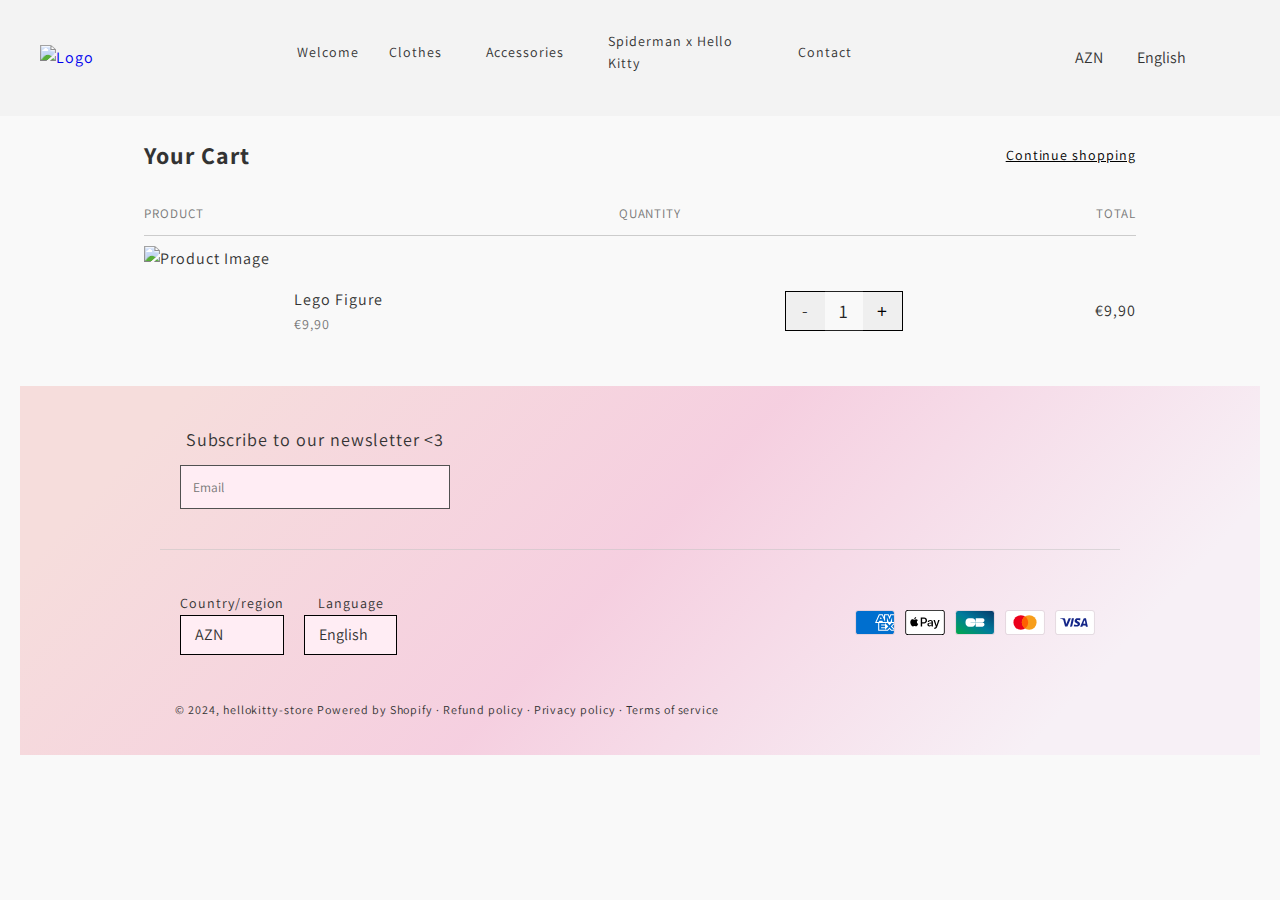
==== commit 56dfbae2: "images array, some validation design" ====
--- a/cart.html
+++ b/cart.html
@@ -18,132 +18,131 @@
         <title>Detail Page</title>
     </head>
     <body>
-        <header>
+        <header id="header">
             <div class="container">
-                <div class="row">
-                    <!-- Burger Menü -->
-                    <div class="burger-menu" id="burger-menu">
-                        <span class="open"><i class="fa-solid fa-bars"
-                                style="color: #000000;"></i></span>
-                        <span class="close"><i class="fa-solid fa-xmark"
-                                style="color: #000000;"></i></span>
-                    </div>
-
-                    <!-- Logo -->
-                    <a href="./index.html" class="logoCont">
-                        <img
-                            src="https://hellokitty-store.com/cdn/shop/files/N-3.jpg?v=1710080220&width=200"
-                            alt="Logo">
-                    </a>
-
-                    <!-- Navbar -->
-                    <nav class="navBar">
-                        <ul class="userList" id="nav-links">
-                            <li class="userItem"><a
-                                    href="./index.html">Welcome</a></li>
-                            <li class="userItem dropdown">
-                                <a href="#" class="dropdownToggle">Clothes <span
-                                        class="arrow"><i
-                                            class="fa-solid fa-angle-down"
-                                            style="color: #515151;"></i></span></a>
-                                <ul class="dropdownMenu">
-                                    <li><a href="#">Pyjama</a></li>
-                                    <li><a href="#">Hoodies</a></li>
-                                </ul>
-                            </li>
-                            <li class="userItem dropdown">
-                                <a href="#" class="dropdownToggle">Accessories
-                                    <span
-                                        class="arrow"><i
-                                            class="fa-solid fa-angle-down"
-                                            style="color: #515151;"></i></span></a>
-                                <ul class="dropdownMenu">
-                                    <li><a href="#">See everything</a></li>
-                                    <li><a href="#">Plush</a></li>
-                                    <li><a href="#">Decoration</a></li>
-                                    <li><a href="#">Care and beauty</a></li>
-                                    <li><a href="#">Sac</a></li>
-                                    <li><a href="#">Stationery store</a></li>
-                                    <li><a href="#">Phone</a></li>
-                                    <li><a href="#">Jewelry</a></li>
-                                    <li><a href="#">Kitchen</a></li>
-                                </ul>
-                            </li>
-                            <li class="userItem"><a style="width: 149px;"
-                                    href="#">Spiderman x
-                                    Hello Kitty</a></li>
-                            <li class="userItem"><a href="#">Contact</a></li>
-                        </ul>
-                    </nav>
-
-                    <div class="selectOption">
-                        <div class="customValyuta">
-                            <div class="dropdown">
-                                <button class="dropdown-toggle">
-                                    <span id="selectedCurrency">AZN</span>
-                                    <span class="arrow"><i
-                                            class="fa-solid fa-angle-down"
-                                            style="color: #515151;"></i></span>
-                                </button>
-                                <ul style="margin-top: 10px;"
-                                    class="dropdown-menu">
-                                    <li class="dropdown-item"
-                                        data-currency="AZN"><span>AZN</span></li>
-                                    <li class="dropdown-item"
-                                        data-currency="TRY"><span>TRY</span></li>
-                                    <li class="dropdown-item"
-                                        data-currency="USD"><span>USD</span></li>
-                                </ul>
-                            </div>
-                        </div>
-
-                        <div class="customLang">
-                            <div class="dropdown">
-                                <button class="dropdown-toggle">
-                                    <span id="selectedLanguage">English</span>
-                                    <span class="arrow"><i
-                                            class="fa-solid fa-angle-down"
-                                            style="color: #515151;"></i></span>
-                                </button>
-                                <ul style="margin-top: 10px;"
-                                    class="dropdown-menu">
-                                    <li class="dropdown-item"
-                                        data-currency="AZN"><span>Azərbaycan</span></li>
-                                </ul>
-                            </div>
-                        </div>
-
-                        <div class="search"><i
-                                class="fa-solid fa-magnifying-glass"
-                                style="color: #333;"></i></div>
-                        <div class="addTooCart"><i
-                                class="fa-solid fa-cart-shopping"
-                                style="color: #333;"></i></div>
-                    </div>
-                </div>
+              <div class="row">
+                <!-- Burger Menü -->
+                <div class="burger-menu" id="burger-menu">
+                  <span class="open"><i class="fa-solid fa-bars"
+                      style="color: #000000;"></i></span>
+                  <span class="close"><i class="fa-solid fa-xmark"
+                      style="color: #000000;"></i></span>
+                </div>
+      
+                <!-- Logo -->
+                <a href="./index.html" class="logoCont">
+                  <img
+                    src="https://hellokitty-store.com/cdn/shop/files/N-3.jpg?v=1710080220&width=200"
+                    alt="Logo">
+                </a>
+      
+                <!-- Navbar -->
+                <nav class="navBar">
+                  <ul class="userList" id="nav-links">
+                    <li class="userItem"><a href="./index.html">Welcome</a></li>
+                    <li class="userItem dropdown">
+                      <a href="#" class="dropdownToggle">Clothes <span
+                          class="arrow"><i class="fa-solid fa-angle-down"
+                            style="color: #515151;"></i></span></a>
+                      <ul class="dropdownMenu">
+                        <li><a href="#">Pyjama</a></li>
+                        <li><a href="#">Hoodies</a></li>
+                      </ul>
+                    </li>
+                    <li class="userItem dropdown">
+                      <a href="#" class="dropdownToggle">Accessories <span
+                          class="arrow"><i class="fa-solid fa-angle-down"
+                            style="color: #515151;"></i></span></a>
+                      <ul class="dropdownMenu">
+                        <li><a href="#">See everything</a></li>
+                        <li><a href="#">Plush</a></li>
+                        <li><a href="#">Decoration</a></li>
+                        <li><a href="#">Care and beauty</a></li>
+                        <li><a href="#">Sac</a></li>
+                        <li><a href="#">Stationery store</a></li>
+                        <li><a href="#">Phone</a></li>
+                        <li><a href="#">Jewelry</a></li>
+                        <li><a href="#">Kitchen</a></li>
+                      </ul>
+                    </li>
+                    <li class="userItem"><a style="width: 170px;" href="#">Spiderman x
+                        Hello Kitty</a></li>
+                    <li class="userItem"><a href="#">Contact</a></li>
+                  </ul>
+                </nav>
+      
+                <div class="selectOption">
+                  <div class="customValyuta">
+                    <div class="dropdown">
+                      <button class="dropdown-toggle">
+                        <span id="selectedCurrency">AZN</span>
+                        <span class="arrow"><i class="fa-solid fa-angle-down"
+                            style="color: #515151;"></i></span>
+                      </button>
+                      <ul style="margin-top: 10px;" class="dropdown-menu">
+                        <li class="dropdown-item"
+                          data-currency="AZN"><span>AZN</span></li>
+                        <li class="dropdown-item"
+                          data-currency="TRY"><span>TRY</span></li>
+                        <li class="dropdown-item"
+                          data-currency="USD"><span>USD</span></li>
+                      </ul>
+                    </div>
+                  </div>
+      
+                  <div class="customLang">
+                    <div class="dropdown">
+                      <button class="dropdown-toggle">
+                        <span id="selectedLanguage">English</span>
+                        <span class="arrow"><i class="fa-solid fa-angle-down"
+                            style="color: #515151;"></i></span>
+                      </button>
+                      <ul style="margin-top: 10px;" class="dropdown-menu">
+                        <li class="dropdown-item"
+                          data-currency="AZN"><span>Azərbaycan</span></li>
+                      </ul>
+                    </div>
+                  </div>
+      
+                  <div class="search"><i class="fa-solid fa-magnifying-glass"
+                      style="color: #333;"></i></div>
+                  <a href="./cart.html" class="addTooCart">
+                    <i class="fa-solid fa-cart-shopping" style="color: #333;"></i>
+                    <span class="cartCount">0</span>
+                  </a>
+                  <div id="cartModal" class="modal">
+                    <div class="cartModalContent">
+                      <h2><i class="fa-solid fa-check" style="color: #4b4b4b;"></i>Item added to your cart</h2>
+                      <div class="cartProductList"></div>
+                      <button class="closeCartModal"><i class="fa-solid fa-xmark" style="color: #000000;"></i></button>
+                    </div>
+                  </div>
+                </div>
+              </div>
             </div>
-        </header>
-        <div class="modalOverlay" id="modalOverlay"></div>
-        <div class="search-container" id="searchContainer">
+          </header>
+      
+      
+          <div class="modalOverlay" id="modalOverlay"></div>
+          <div class="search-container" id="searchContainer">
             <form action="javascript:void(0);">
-                <div
-                    style="display: flex; justify-content: center; gap: 30px; margin-top: 20px; margin-left: 40px;">
-                    <input type="text" placeholder="Axtarın..."
-                        class="search-input"
-                        id="searchInput">
-                    <button class="close-btn" id="closeBtn">✖</button>
-                </div>
-                <div class="searchResults" id="searchResults">
-                    <div class="resultCont" id="resultCont">Empty...</div>
-                </div>
+              <div
+                style="display: flex; justify-content: center; gap: 30px; margin-top: 20px; margin-left: 40px;">
+                <input type="text" placeholder="Axtarın..." class="search-input"
+                  id="searchInput">
+                <button class="close-btn" id="closeBtn">✖</button>
+              </div>
+              <div class="searchResults" id="searchResults">
+                <div class="resultCont" id="resultCont">Empty...</div>
+              </div>
             </form>
-        </div>
+          </div>
 
         <div class="cartContainer">
             <div class="container">
                 <div class="cartHeader">
                     <h1>Your Cart</h1>
-                    <a href="#" class="continueShopping">Continue shopping</a>
+                    <a href="./shop.html" class="continueShopping">Continue shopping</a>
                 </div>
                 <div class="cartTable">
                     <div class="cartRow cartHeaderRow">
--- a/assets/index.css
+++ b/assets/index.css
@@ -1,3 +1,4 @@
+@charset "UTF-8";
 * {
   padding: 0;
   margin: 0;
@@ -6,7 +7,7 @@
   box-sizing: border-box;
 }
 
-body {
+body, main {
   background-color: #f3f3f3;
 }
 
@@ -21,9 +22,17 @@
   width: 100%;
 }
 
-header {
+#header {
   background: #f3f3f3;
   padding: 25px 10px;
+  position: sticky;
+  top: 0;
+  z-index: 20;
+  transition: transform 0.3s ease; /* Smooth görünmə-gizlənmə effekti */
+}
+
+.hidden {
+  transform: translateY(-100%); /* Header-i gizlədir */
 }
 
 .container {
@@ -219,6 +228,22 @@
 .addTooCart {
   font-size: 20px;
   cursor: pointer;
+  position: relative;
+}
+
+.cartCount {
+  background-color: black;
+  color: white;
+  border-radius: 50%;
+  font-size: 12px;
+  height: 20px;
+  display: none;
+  width: 20px;
+  left: 13px;
+  bottom: 20px;
+  position: absolute;
+  justify-content: center;
+  align-items: center;
 }
 
 @media screen and (max-width: 800px) {
@@ -498,7 +523,7 @@
 }
 
 .modal-content {
-  background: #fff;
+  background: #f3f3f3;
   padding: 20px;
   border-radius: 8px;
   width: 80%;
@@ -789,7 +814,7 @@
   animation: fadeIn 0.3s ease-in-out;
 }
 .modal .modalContent {
-  background-color: #fff;
+  background-color: #f3f3f3;
   width: 70%;
   height: auto;
   max-height: 90%;
@@ -837,7 +862,7 @@
 }
 .modal .modalContent h2 {
   font-size: 1.8rem;
-  color: #181818;
+  color: #4b4b4b;
   margin-bottom: 1rem;
   text-align: left;
   text-transform: uppercase;
@@ -900,6 +925,69 @@
   .modal .modalContent p {
     font-size: 0.8rem;
   }
+}
+
+#cartModal {
+  display: none;
+  position: fixed;
+  top: 0;
+  left: 0;
+  width: 100%;
+  height: 100%;
+  background-color: transparent; /* Sadece karartma */
+  z-index: 1000;
+  justify-content: center;
+  align-items: center;
+}
+
+.cartModalContentCont {
+  width: 1200px;
+  margin: 0 auto;
+}
+.cartModalContentCont .cartModalContent {
+  background-color: #f3f3f3;
+  padding: 20px;
+  width: 90%;
+  position: absolute;
+  border: 1px solid rgba(24, 24, 24, 0.1450980392);
+  top: 0px;
+  right: 0px;
+  max-width: 400px;
+  margin: 50px auto;
+}
+.cartModalContentCont .cartModalContent h2 {
+  font-size: 20px;
+  font-weight: 400;
+  color: #4b4b4b;
+}
+
+.cartProduct {
+  display: flex;
+  align-items: center;
+  gap: 10px;
+  margin-bottom: 15px;
+}
+
+.cartImage {
+  width: 50px;
+  height: 50px;
+  -o-object-fit: cover;
+     object-fit: cover;
+  border: 1px solid #ddd;
+}
+
+.closeCartModal {
+  position: absolute;
+  top: 10px;
+  right: 10px;
+  background: transparent;
+  color: #0d0d0d;
+  border: none;
+  font-size: 20px;
+  cursor: pointer;
+}
+.closeCartModal:hover {
+  color: #2a2a2a;
 }
 
 .bestSeller {
@@ -1262,7 +1350,6 @@
 body .mainContainer {
   max-width: 1100px;
   margin: 0 auto;
-  padding: 20px;
 }
 body .mainContainer .productContainer {
   display: flex;
@@ -1388,6 +1475,7 @@
   color: black;
 }
 body .mainContainer .productContainer .buttonSection .buyNowButton {
+  text-align: center;
   display: inline-block;
   cursor: pointer;
   padding: 14px 35px;
@@ -1630,6 +1718,182 @@
   }
 }
 
+body {
+  font-family: "Segoe UI", Tahoma, Geneva, Verdana, sans-serif;
+  margin: 0;
+  background-color: #f9f9f9;
+  color: #333;
+  line-height: 1.6;
+}
+
+.checkoutContainer {
+  display: flex;
+  flex-direction: column;
+  padding: 30px;
+  max-width: 1200px;
+  margin: auto;
+  gap: 20px;
+}
+@media (min-width: 768px) {
+  .checkoutContainer {
+    flex-direction: row;
+    justify-content: space-between;
+  }
+}
+
+.checkoutForm {
+  display: flex;
+  flex-direction: column;
+  gap: 1.8rem;
+}
+.checkoutForm input,
+.checkoutForm select {
+  width: 100%;
+  padding: 1rem;
+  font-size: 1rem;
+  border: 1px solid #ccc;
+  border-radius: 8px;
+  outline: none;
+  background-color: transparent;
+  transition: border-color 0.3s, box-shadow 0.3s;
+}
+.checkoutForm input:focus,
+.checkoutForm select:focus {
+  border-color: #ff69b4;
+  box-shadow: 0 0 8px rgba(255, 105, 180, 0.6);
+}
+.checkoutForm .nameWrapper {
+  display: flex;
+  align-items: center;
+  gap: 0.5rem;
+}
+.checkoutForm .errorMessage {
+  color: rgb(197, 52, 96);
+  font-size: 0.875rem;
+  margin-top: 4px;
+}
+.checkoutForm input.error,
+.checkoutForm select.error {
+  border: 2px solid rgb(197, 52, 96);
+}
+.checkoutForm input.error:focus,
+.checkoutForm select.error:focus {
+  border-color: #ff4d4d;
+  outline: none;
+}
+
+.reviewOrderButton {
+  padding: 1rem 1.6rem;
+  font-size: 1.1rem;
+  background-color: #ff69b4;
+  color: white;
+  border: none;
+  border-radius: 8px;
+  cursor: pointer;
+  transition: background-color 0.3s, transform 0.2s ease, box-shadow 0.3s;
+  margin-top: 2rem;
+}
+.reviewOrderButton:hover {
+  background-color: #ff85c5;
+  transform: translateY(-2px);
+}
+.reviewOrderButton:disabled {
+  background-color: #ddd;
+  cursor: not-allowed;
+}
+
+.applyButton {
+  padding: 0.6rem 1.4rem;
+  background-color: #ff69b4;
+  color: white;
+  border: none;
+  border-radius: 8px;
+  cursor: pointer;
+  font-size: 1rem;
+  transition: background-color 0.3s, transform 0.3s;
+}
+.applyButton:hover {
+  background-color: #ff85c5;
+  transform: translateY(-1px);
+}
+
+@media (max-width: 768px) {
+  .checkoutForm {
+    gap: 1.5rem;
+  }
+  .reviewOrderButton {
+    width: 100%;
+  }
+  .summarySection {
+    padding: 15px;
+  }
+}
+.summarySection {
+  flex: 1;
+  background: #FFEDF4;
+  padding: 25px;
+  position: relative;
+}
+.summarySection .productSummary {
+  display: flex;
+  gap: 20px;
+  margin-bottom: 25px;
+  align-items: center;
+}
+.summarySection .productSummary img {
+  width: 80px;
+  height: 80px;
+  -o-object-fit: cover;
+     object-fit: cover;
+  border-radius: 8px;
+}
+.summarySection .productSummary p {
+  flex: 1;
+  font-size: 1rem;
+  line-height: 1.4;
+}
+.summarySection .productSummary .productPrice {
+  font-weight: bold;
+  color: #ff69b4;
+  font-size: 1.1rem;
+}
+.summarySection #discountCode {
+  width: calc(100% - 90px);
+  display: inline-block;
+  padding: 0.8rem;
+  font-size: 1rem;
+  border: 1px solid #ccc;
+  border-radius: 8px;
+  background-color: transparent;
+  margin-right: 10px;
+  transition: border-color 0.3s;
+}
+.summarySection #discountCode:focus {
+  border-color: #ff69b4;
+  box-shadow: 0 0 8px rgba(255, 105, 180, 0.3);
+}
+.summarySection .applyButton {
+  width: 80px;
+  padding: 12px;
+  background: #FFE1ED;
+  color: rgba(0, 0, 0, 0.56);
+  border: none;
+  border-radius: 8px;
+  font-size: 1rem;
+  cursor: pointer;
+  transition: background-color 0.3s, transform 0.3s;
+}
+.summarySection .pricingSummary p {
+  display: flex;
+  justify-content: space-between;
+  margin: 8px 0;
+  font-size: 1rem;
+}
+.summarySection .pricingSummary p span {
+  font-weight: bold;
+  font-size: 1.1rem;
+}
+
 .footer {
   background: linear-gradient(133deg, rgb(246, 221, 220) 11%, rgba(245, 202, 221, 0.89) 49%, rgb(247, 240, 246) 85%);
   color: #333;
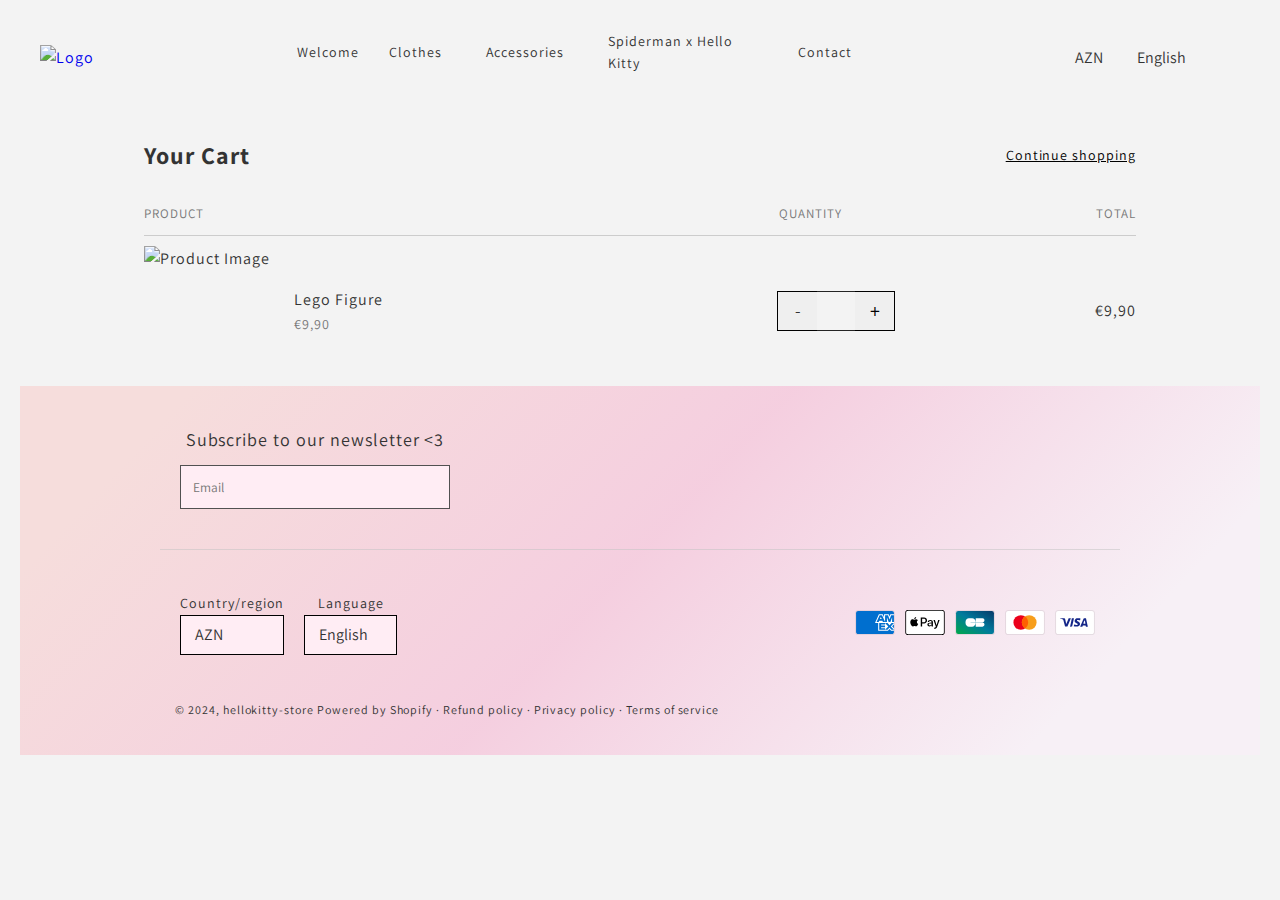
==== commit a75c9b06: "scss mini changed" ====
--- a/cart.html
+++ b/cart.html
@@ -1,281 +1,288 @@
 <!DOCTYPE html>
 <html lang="en">
-    <head>
-        <meta charset="UTF-8">
-        <meta name="viewport" content="width=device-width, initial-scale=1.0">
-        <link rel="stylesheet"
-            href="https://cdnjs.cloudflare.com/ajax/libs/font-awesome/6.6.0/css/all.min.css"
-            integrity="sha512-Kc323vGBEqzTmouAECnVceyQqyqdsSiqLQISBL29aUW4U/M7pSPA/gEUZQqv1cwx4OnYxTxve5UMg5GT6L4JJg=="
-            crossorigin="anonymous" referrerpolicy="no-referrer" />
-        <link rel="preconnect" href="https://fonts.googleapis.com">
-        <link rel="preconnect" href="https://fonts.gstatic.com" crossorigin>
-        <link
-            href="https://fonts.googleapis.com/css2?family=Assistant:wght@200..800&display=swap"
-            rel="stylesheet">
-        <link rel="icon"
-            href="https://hellokitty-store.com/cdn/shop/files/kisspng-hello-kitty-clip-art-portable-network-graphics-des-5ce599a0155ae9.1294888715585509440875.png?crop=center&height=32&v=1710091983&width=32">
-        <link rel="stylesheet" href="./assets/index.css">
-        <title>Detail Page</title>
-    </head>
-    <body>
-        <header id="header">
-            <div class="container">
-              <div class="row">
-                <!-- Burger Menü -->
-                <div class="burger-menu" id="burger-menu">
-                  <span class="open"><i class="fa-solid fa-bars"
-                      style="color: #000000;"></i></span>
-                  <span class="close"><i class="fa-solid fa-xmark"
-                      style="color: #000000;"></i></span>
-                </div>
-      
-                <!-- Logo -->
-                <a href="./index.html" class="logoCont">
-                  <img
-                    src="https://hellokitty-store.com/cdn/shop/files/N-3.jpg?v=1710080220&width=200"
-                    alt="Logo">
-                </a>
-      
-                <!-- Navbar -->
-                <nav class="navBar">
-                  <ul class="userList" id="nav-links">
-                    <li class="userItem"><a href="./index.html">Welcome</a></li>
-                    <li class="userItem dropdown">
-                      <a href="#" class="dropdownToggle">Clothes <span
-                          class="arrow"><i class="fa-solid fa-angle-down"
-                            style="color: #515151;"></i></span></a>
-                      <ul class="dropdownMenu">
-                        <li><a href="#">Pyjama</a></li>
-                        <li><a href="#">Hoodies</a></li>
-                      </ul>
-                    </li>
-                    <li class="userItem dropdown">
-                      <a href="#" class="dropdownToggle">Accessories <span
-                          class="arrow"><i class="fa-solid fa-angle-down"
-                            style="color: #515151;"></i></span></a>
-                      <ul class="dropdownMenu">
-                        <li><a href="#">See everything</a></li>
-                        <li><a href="#">Plush</a></li>
-                        <li><a href="#">Decoration</a></li>
-                        <li><a href="#">Care and beauty</a></li>
-                        <li><a href="#">Sac</a></li>
-                        <li><a href="#">Stationery store</a></li>
-                        <li><a href="#">Phone</a></li>
-                        <li><a href="#">Jewelry</a></li>
-                        <li><a href="#">Kitchen</a></li>
-                      </ul>
-                    </li>
-                    <li class="userItem"><a style="width: 170px;" href="#">Spiderman x
-                        Hello Kitty</a></li>
-                    <li class="userItem"><a href="#">Contact</a></li>
-                  </ul>
-                </nav>
-      
-                <div class="selectOption">
-                  <div class="customValyuta">
-                    <div class="dropdown">
-                      <button class="dropdown-toggle">
-                        <span id="selectedCurrency">AZN</span>
-                        <span class="arrow"><i class="fa-solid fa-angle-down"
-                            style="color: #515151;"></i></span>
-                      </button>
-                      <ul style="margin-top: 10px;" class="dropdown-menu">
-                        <li class="dropdown-item"
-                          data-currency="AZN"><span>AZN</span></li>
-                        <li class="dropdown-item"
-                          data-currency="TRY"><span>TRY</span></li>
-                        <li class="dropdown-item"
-                          data-currency="USD"><span>USD</span></li>
-                      </ul>
-                    </div>
+  <head>
+    <meta charset="UTF-8">
+    <meta name="viewport" content="width=device-width, initial-scale=1.0">
+    <link rel="stylesheet"
+      href="https://cdnjs.cloudflare.com/ajax/libs/font-awesome/6.6.0/css/all.min.css"
+      integrity="sha512-Kc323vGBEqzTmouAECnVceyQqyqdsSiqLQISBL29aUW4U/M7pSPA/gEUZQqv1cwx4OnYxTxve5UMg5GT6L4JJg=="
+      crossorigin="anonymous" referrerpolicy="no-referrer" />
+    <link rel="preconnect" href="https://fonts.googleapis.com">
+    <link rel="preconnect" href="https://fonts.gstatic.com" crossorigin>
+    <link
+      href="https://fonts.googleapis.com/css2?family=Assistant:wght@200..800&display=swap"
+      rel="stylesheet">
+    <link rel="icon"
+      href="https://hellokitty-store.com/cdn/shop/files/kisspng-hello-kitty-clip-art-portable-network-graphics-des-5ce599a0155ae9.1294888715585509440875.png?crop=center&height=32&v=1710091983&width=32">
+    <link rel="stylesheet" href="./assets/index.css">
+    <title>Detail Page</title>
+  </head>
+  <body>
+    <header id="header">
+      <div class="container">
+        <div class="row">
+          <!-- Burger Menü -->
+          <div class="burger-menu" id="burger-menu">
+            <span class="open"><i class="fa-solid fa-bars"
+                style="color: #000000;"></i></span>
+            <span class="close"><i class="fa-solid fa-xmark"
+                style="color: #000000;"></i></span>
+          </div>
+
+          <!-- Logo -->
+          <a href="./index.html" class="logoCont">
+            <img
+              src="https://hellokitty-store.com/cdn/shop/files/N-3.jpg?v=1710080220&width=200"
+              alt="Logo">
+          </a>
+
+          <!-- Navbar -->
+          <nav class="navBar">
+            <ul class="userList" id="nav-links">
+              <li class="userItem"><a href="./index.html">Welcome</a></li>
+              <li class="userItem dropdown">
+                <a href="#" class="dropdownToggle">Clothes <span
+                    class="arrow"><i class="fa-solid fa-angle-down"
+                      style="color: #515151;"></i></span></a>
+                <ul class="dropdownMenu">
+                  <li><a href="#">Pyjama</a></li>
+                  <li><a href="#">Hoodies</a></li>
+                </ul>
+              </li>
+              <li class="userItem dropdown">
+                <a href="#" class="dropdownToggle">Accessories <span
+                    class="arrow"><i class="fa-solid fa-angle-down"
+                      style="color: #515151;"></i></span></a>
+                <ul class="dropdownMenu">
+                  <li><a href="#">See everything</a></li>
+                  <li><a href="#">Plush</a></li>
+                  <li><a href="#">Decoration</a></li>
+                  <li><a href="#">Care and beauty</a></li>
+                  <li><a href="#">Sac</a></li>
+                  <li><a href="#">Stationery store</a></li>
+                  <li><a href="#">Phone</a></li>
+                  <li><a href="#">Jewelry</a></li>
+                  <li><a href="#">Kitchen</a></li>
+                </ul>
+              </li>
+              <li class="userItem"><a style="width: 170px;" href="#">Spiderman x
+                  Hello Kitty</a></li>
+              <li class="userItem"><a href="#">Contact</a></li>
+            </ul>
+          </nav>
+
+          <div class="selectOption">
+            <div class="customValyuta">
+              <div class="dropdown">
+                <button class="dropdown-toggle">
+                  <span id="selectedCurrency">AZN</span>
+                  <span class="arrow"><i class="fa-solid fa-angle-down"
+                      style="color: #515151;"></i></span>
+                </button>
+                <ul style="margin-top: 10px;" class="dropdown-menu">
+                  <li class="dropdown-item"
+                    data-currency="AZN"><span>AZN</span></li>
+                  <li class="dropdown-item"
+                    data-currency="TRY"><span>TRY</span></li>
+                  <li class="dropdown-item"
+                    data-currency="USD"><span>USD</span></li>
+                </ul>
+              </div>
+            </div>
+
+            <div class="customLang">
+              <div class="dropdown">
+                <button class="dropdown-toggle">
+                  <span id="selectedLanguage">English</span>
+                  <span class="arrow"><i class="fa-solid fa-angle-down"
+                      style="color: #515151;"></i></span>
+                </button>
+                <ul style="margin-top: 10px;" class="dropdown-menu">
+                  <li class="dropdown-item"
+                    data-currency="AZN"><span>Azərbaycan</span></li>
+                </ul>
+              </div>
+            </div>
+
+            <div class="search"><i class="fa-solid fa-magnifying-glass"
+                style="color: #333;"></i></div>
+            <a href="./cart.html" class="addTooCart">
+              <i class="fa-solid fa-cart-shopping" style="color: #333;"></i>
+              <span class="cartCount">0</span>
+            </a>
+          </div>
+        </div>
+      </div>
+    </header>
+    <div id="cartModal" class="modal">
+      <div class="cartModalContentCont">
+        <div class="cartModalContent">
+          <h2><i class="fa-solid fa-check"
+              style="color: #4b4b4b;"></i>Item added to your cart</h2>
+          <div class="cartProductList"></div>
+          <button class="closeCartModal"><i class="fa-solid fa-xmark"
+              style="color: #000000;"></i></button>
+          <a href="./cart.html" class="viewCartBtn"><div
+              class="totalItemsCount"></div></a>
+          <a href="./shop.html" class="continueShopping">Continue shopping</a>
+        </div>
+      </div>
+    </div>
+
+    <div class="modalOverlay" id="modalOverlay"></div>
+    <div class="search-container" id="searchContainer">
+      <form action="javascript:void(0);">
+        <div
+          style="display: flex; justify-content: center; gap: 30px; margin-top: 20px; margin-left: 5px;">
+          <input type="text" placeholder="Axtarın..." class="search-input"
+            id="searchInput">
+          <button class="close-btn" id="closeBtn">✖</button>
+        </div>
+        <div class="searchResults" id="searchResults">
+          <div class="resultCont" id="resultCont">Empty...</div>
+        </div>
+      </form>
+    </div>
+
+    <div class="cartContainer">
+      <div class="container">
+        <div class="cartHeader">
+          <h1>Your Cart</h1>
+          <a href="./shop.html" class="continueShopping">Continue shopping</a>
+        </div>
+        <div class="cartTable">
+          <div class="cartRow cartHeaderRow">
+            <span style="flex: 2;" class="productTitle">Product</span>
+            <span style="flex: 1;" class="quantityTitle">Quantity</span>
+            <span class="totalTitle">Total</span>
+          </div>
+          <div class="cartRow">
+            <div class="productDetails">
+              <img id="mainImage" src alt="Product Image"
+                class="productImage" />
+              <div class="productInfo">
+                <h2 class="productName">Lego Figure</h2>
+                <p class="productPrice">€9,90</p>
+              </div>
+            </div>
+            <div class="quan">
+              <div class="quantitySection">
+                <div style="display: flex;">
+                  <button class="quantityDecrease">-</button>
+                  <span type="number" id="quantity" value="1" min="1"
+                    class="quantityInput"></span>
+                  <button class="quantityIncrease">+</button>
+                </div>
+                <div style="cursor: pointer;">
+                  <i class="fa-regular fa-trash-can"
+                    style="color: #000000;"></i>
+                </div>
+              </div>
+
+            </div>
+            <div class="totalPrice">€9,90</div>
+          </div>
+        </div>
+      </div>
+
+      <!-- footer start -->
+
+      <footer class="footer">
+        <div class="container">
+          <!-- Newsletter Section -->
+          <div class="newsletter">
+            <div class="newsletter-input">
+              <p>Subscribe to our newsletter &lt;3</p>
+              <div
+                style="position: relative; display: flex; align-items: center;">
+                <input type="email" placeholder="Email">
+                <button class="newsletter-button"><i
+                    class="fa-solid fa-arrow-right"
+                    style="color: #000000;"></i></button>
+              </div>
+            </div>
+            <!-- Social Media Icons -->
+            <div class="social-icons">
+              <a href="#"><i class="fa-brands fa-instagram"
+                  style="color: #000000;"></i></a>
+              <a href="#"><i class="fa-brands fa-tiktok"
+                  style="color: #000000;"></i></a>
+            </div>
+          </div>
+
+          <!-- Country & Language -->
+          <div class="footer-settings">
+            <div class="selectOption">
+              <div>
+                <label for>Country/region</label>
+                <div class="customValyuta">
+                  <div class="dropdown">
+                    <button class="dropdown-toggle">
+                      <span
+                        id="selectedCurrency">AZN</span>
+                      <span class="arrow"><i
+                          class="fa-solid fa-angle-down"
+                          style="color: #515151;"></i></span>
+                    </button>
+                    <ul class="dropdown-menu">
+                      <li class="dropdown-item"
+                        data-currency="AZN"><span>AZN</span></li>
+                      <li class="dropdown-item"
+                        data-currency="TRY"><span>TRY</span></li>
+                      <li class="dropdown-item"
+                        data-currency="USD"><span>USD</span></li>
+                    </ul>
                   </div>
-      
-                  <div class="customLang">
-                    <div class="dropdown">
-                      <button class="dropdown-toggle">
-                        <span id="selectedLanguage">English</span>
-                        <span class="arrow"><i class="fa-solid fa-angle-down"
-                            style="color: #515151;"></i></span>
-                      </button>
-                      <ul style="margin-top: 10px;" class="dropdown-menu">
-                        <li class="dropdown-item"
-                          data-currency="AZN"><span>Azərbaycan</span></li>
-                      </ul>
-                    </div>
+                </div>
+              </div>
+              <div>
+                <label for>
+                  Language</label>
+                <div class="customLang">
+                  <div class="dropdown">
+                    <button class="dropdown-toggle">
+                      <span
+                        id="selectedLanguage">English</span>
+                      <span class="arrow"><i
+                          class="fa-solid fa-angle-down"
+                          style="color: #515151;"></i></span>
+                    </button>
+                    <ul class="dropdown-menu">
+                      <li class="dropdown-item"
+                        data-currency="AZN"><span>Azərbaycan</span></li>
+                    </ul>
                   </div>
-      
-                  <div class="search"><i class="fa-solid fa-magnifying-glass"
-                      style="color: #333;"></i></div>
-                  <a href="./cart.html" class="addTooCart">
-                    <i class="fa-solid fa-cart-shopping" style="color: #333;"></i>
-                    <span class="cartCount">0</span>
-                  </a>
-                  <div id="cartModal" class="modal">
-                    <div class="cartModalContent">
-                      <h2><i class="fa-solid fa-check" style="color: #4b4b4b;"></i>Item added to your cart</h2>
-                      <div class="cartProductList"></div>
-                      <button class="closeCartModal"><i class="fa-solid fa-xmark" style="color: #000000;"></i></button>
-                    </div>
-                  </div>
-                </div>
-              </div>
-            </div>
-          </header>
-      
-      
-          <div class="modalOverlay" id="modalOverlay"></div>
-          <div class="search-container" id="searchContainer">
-            <form action="javascript:void(0);">
-              <div
-                style="display: flex; justify-content: center; gap: 30px; margin-top: 20px; margin-left: 40px;">
-                <input type="text" placeholder="Axtarın..." class="search-input"
-                  id="searchInput">
-                <button class="close-btn" id="closeBtn">✖</button>
-              </div>
-              <div class="searchResults" id="searchResults">
-                <div class="resultCont" id="resultCont">Empty...</div>
-              </div>
-            </form>
-          </div>
-
-        <div class="cartContainer">
-            <div class="container">
-                <div class="cartHeader">
-                    <h1>Your Cart</h1>
-                    <a href="./shop.html" class="continueShopping">Continue shopping</a>
-                </div>
-                <div class="cartTable">
-                    <div class="cartRow cartHeaderRow">
-                        <span class="productTitle">Product</span>
-                        <span class="quantityTitle">Quantity</span>
-                        <span class="totalTitle">Total</span>
-                    </div>
-                    <div class="cartRow">
-                        <div class="productDetails">
-                            <img id="mainImage" src="" alt="Product Image" class="productImage" />
-                            <div class="productInfo">
-                                <h2 class="productName">Lego Figure</h2>
-                                <p class="productPrice">€9,90</p>
-                            </div>
-                        </div>
-                        <div class="quan">
-                            <div class="quantitySection">
-                                <div style="display: flex;">
-                                    <button class="quantityIncrease">-</button>
-                                    <input type="number" id="quantity" value="1"
-                                        min="1" class="quantityInput">
-                                    <button class="quantityDecrease">+</button>
-                                </div>
-                            </div>
-                            <div style="cursor: pointer;">
-                                <i class="fa-regular fa-trash-can"
-                                    style="color: #000000;"></i>
-                            </div>
-
-                        </div>
-                        <div class="totalPrice">€9,90</div>
-                    </div>
-                </div>
-            </div>
-
-            <!-- footer start -->
-
-            <footer class="footer">
-                <div class="container">
-                    <!-- Newsletter Section -->
-                    <div class="newsletter">
-                        <div class="newsletter-input">
-                            <p>Subscribe to our newsletter &lt;3</p>
-                            <div
-                                style="position: relative; display: flex; align-items: center;">
-                                <input type="email" placeholder="Email">
-                                <button class="newsletter-button"><i
-                                        class="fa-solid fa-arrow-right"
-                                        style="color: #000000;"></i></button>
-                            </div>
-                        </div>
-                        <!-- Social Media Icons -->
-                        <div class="social-icons">
-                            <a href="#"><i class="fa-brands fa-instagram"
-                                    style="color: #000000;"></i></a>
-                            <a href="#"><i class="fa-brands fa-tiktok"
-                                    style="color: #000000;"></i></a>
-                        </div>
-                    </div>
-
-                    <!-- Country & Language -->
-                    <div class="footer-settings">
-                        <div class="selectOption">
-                            <div>
-                                <label for>Country/region</label>
-                                <div class="customValyuta">
-                                    <div class="dropdown">
-                                        <button class="dropdown-toggle">
-                                            <span
-                                                id="selectedCurrency">AZN</span>
-                                            <span class="arrow"><i
-                                                    class="fa-solid fa-angle-down"
-                                                    style="color: #515151;"></i></span>
-                                        </button>
-                                        <ul class="dropdown-menu">
-                                            <li class="dropdown-item"
-                                                data-currency="AZN"><span>AZN</span></li>
-                                            <li class="dropdown-item"
-                                                data-currency="TRY"><span>TRY</span></li>
-                                            <li class="dropdown-item"
-                                                data-currency="USD"><span>USD</span></li>
-                                        </ul>
-                                    </div>
-                                </div>
-                            </div>
-                            <div>
-                                <label for>
-                                    Language</label>
-                                <div class="customLang">
-                                    <div class="dropdown">
-                                        <button class="dropdown-toggle">
-                                            <span
-                                                id="selectedLanguage">English</span>
-                                            <span class="arrow"><i
-                                                    class="fa-solid fa-angle-down"
-                                                    style="color: #515151;"></i></span>
-                                        </button>
-                                        <ul class="dropdown-menu">
-                                            <li class="dropdown-item"
-                                                data-currency="AZN"><span>Azərbaycan</span></li>
-                                        </ul>
-                                    </div>
-                                </div>
-                            </div>
-                            <!-- Currency and Language Select end -->
-
-                        </div>
-                        <div class="payment-icons">
-                            <img src="./assets/scss/svg/amex.svg" alt="AMEX">
-                            <img src="./assets/scss/svg/apple.svg"
-                                alt="Apple Pay">
-                            <img src="./assets/scss/svg/maestro.svg"
-                                alt="Maestro">
-                            <img src="./assets/scss/svg/mastercard.svg"
-                                alt="MasterCard">
-                            <img src="./assets/scss/svg/visa.svg" alt="Visa">
-                        </div>
-                    </div>
-                    <!-- Footer Bottom -->
-                    <div class="footer-bottom">
-                        <p>&copy; 2024, hellokitty-store Powered by Shopify
-                            &middot;
-                            <a href="#">Refund policy</a> &middot;
-                            <a href="#">Privacy policy</a> &middot;
-                            <a href="#">Terms of service</a>
-                        </p>
-                    </div>
-                </div>
-
-            </footer>
-
-            <!-- footer end -->
-        </main>
-        <script src="./script.js" defer></script>
-    </body>
+                </div>
+              </div>
+              <!-- Currency and Language Select end -->
+
+            </div>
+            <div class="payment-icons">
+              <img src="./assets/scss/svg/amex.svg" alt="AMEX">
+              <img src="./assets/scss/svg/apple.svg"
+                alt="Apple Pay">
+              <img src="./assets/scss/svg/maestro.svg"
+                alt="Maestro">
+              <img src="./assets/scss/svg/mastercard.svg"
+                alt="MasterCard">
+              <img src="./assets/scss/svg/visa.svg" alt="Visa">
+            </div>
+          </div>
+          <!-- Footer Bottom -->
+          <div class="footer-bottom">
+            <p>&copy; 2024, hellokitty-store Powered by Shopify
+              &middot;
+              <a href="#">Refund policy</a> &middot;
+              <a href="#">Privacy policy</a> &middot;
+              <a href="#">Terms of service</a>
+            </p>
+          </div>
+        </div>
+
+      </footer>
+
+      <!-- footer end -->
+    </main>
+    <script src="./script.js" defer></script>
+  </body>
 </html>
--- a/assets/index.css
+++ b/assets/index.css
@@ -352,11 +352,11 @@
   outline: none;
 }
 .search-container .searchResults {
-  background: #f9f9f9;
+  background: #f3f3f3;
   border: 1px solid #ccc;
   border-radius: 4px;
   max-height: 300px;
-  width: 63%;
+  width: 65%;
   margin: 0 auto;
   display: none;
   overflow-y: auto;
@@ -858,7 +858,6 @@
 }
 .modal .modalContent img {
   width: 100%;
-  margin-bottom: 1.5rem;
 }
 .modal .modalContent h2 {
   font-size: 1.8rem;
@@ -950,27 +949,67 @@
   width: 90%;
   position: absolute;
   border: 1px solid rgba(24, 24, 24, 0.1450980392);
-  top: 0px;
-  right: 0px;
+  top: 84px;
+  right: 141px;
   max-width: 400px;
   margin: 50px auto;
 }
+.cartModalContentCont .cartModalContent .continueShopping {
+  font-size: 14px;
+  color: #000;
+  text-decoration: underline;
+}
 .cartModalContentCont .cartModalContent h2 {
-  font-size: 20px;
+  font-size: 14px;
   font-weight: 400;
   color: #4b4b4b;
+  margin-top: 10px;
+  margin-bottom: 25px;
+}
+.cartModalContentCont .cartModalContent h2 i {
+  margin-right: 17px;
+}
+
+.viewCartBtn {
+  width: 100%;
+  text-align: center;
+  display: inline-block;
+  border: 1px solid black;
+  cursor: pointer;
+  padding: 14px 35px;
+  background-color: transparent;
+  color: black;
+}
+
+.buyNowButton {
+  width: 100%;
+  text-align: center;
+  margin-bottom: 10px;
+  margin-top: 10px;
+  display: inline-block;
+  cursor: pointer;
+  padding: 14px 35px;
+  border: none;
+  background-color: black;
+  color: white;
 }
 
 .cartProduct {
   display: flex;
   align-items: center;
-  gap: 10px;
+  gap: 16px;
   margin-bottom: 15px;
 }
+.cartProduct h3 {
+  font-size: 14px;
+  font-weight: 400;
+  color: #4b4b4b;
+  margin-bottom: 5px;
+}
 
 .cartImage {
-  width: 50px;
-  height: 50px;
+  width: 65px;
+  height: 65px;
   -o-object-fit: cover;
      object-fit: cover;
   border: 1px solid #ddd;
@@ -1353,7 +1392,7 @@
 }
 body .mainContainer .productContainer {
   display: flex;
-  gap: 100px;
+  gap: 58px;
   padding: 20px;
 }
 body .mainContainer .productContainer .imageSection {
@@ -1396,10 +1435,10 @@
 }
 body .mainContainer .productContainer .infoSection .quantitySection {
   display: flex;
-  flex-direction: column;
-  gap: 2px;
-}
-body .mainContainer .productContainer .infoSection .quantitySection .quantityDecrease {
+  align-items: center;
+  gap: 30px;
+}
+body .mainContainer .productContainer .infoSection .quantitySection .quantityIncrease {
   width: 40px;
   height: 40px;
   font-size: 20px;
@@ -1414,7 +1453,7 @@
   justify-content: center;
   transition: background-color 0.3s ease;
 }
-body .mainContainer .productContainer .infoSection .quantitySection .quantityIncrease {
+body .mainContainer .productContainer .infoSection .quantitySection .quantityDecrease {
   width: 40px;
   height: 40px;
   text-align: center;
@@ -1433,7 +1472,7 @@
 body .mainContainer .productContainer .infoSection input[type=number]::-webkit-inner-spin-button {
   -webkit-appearance: none;
 }
-body .mainContainer .productContainer .infoSection .quantityInput {
+body .mainContainer .productContainer .infoSection .quantityInput, body .mainContainer .productContainer .infoSection .quantityDisplay {
   font-size: 1.2rem;
   width: 38px;
   opacity: 0.85;
@@ -1560,6 +1599,10 @@
   }
 }
 
+body {
+  background-color: #f3f3f3;
+}
+
 .cartContainer {
   font-family: Arial, sans-serif;
   padding: 20px;
@@ -1620,10 +1663,10 @@
 }
 .cartContainer .container .cartTable .cartRow .quan .quantitySection {
   display: flex;
-  flex-direction: column;
-  gap: 2px;
-}
-.cartContainer .container .cartTable .cartRow .quan .quantitySection .quantityDecrease {
+  align-items: center;
+  gap: 30px;
+}
+.cartContainer .container .cartTable .cartRow .quan .quantitySection .quantityIncrease {
   width: 40px;
   height: 40px;
   font-size: 20px;
@@ -1638,7 +1681,7 @@
   justify-content: center;
   transition: background-color 0.3s ease;
 }
-.cartContainer .container .cartTable .cartRow .quan .quantitySection .quantityIncrease {
+.cartContainer .container .cartTable .cartRow .quan .quantitySection .quantityDecrease {
   width: 40px;
   height: 40px;
   text-align: center;
@@ -1657,7 +1700,7 @@
 .cartContainer .container .cartTable .cartRow .quan input[type=number]::-webkit-inner-spin-button {
   -webkit-appearance: none;
 }
-.cartContainer .container .cartTable .cartRow .quan .quantityInput {
+.cartContainer .container .cartTable .cartRow .quan .quantityInput, .cartContainer .container .cartTable .cartRow .quan .quantityDisplay {
   font-size: 1.2rem;
   width: 38px;
   opacity: 0.85;
@@ -1721,7 +1764,7 @@
 body {
   font-family: "Segoe UI", Tahoma, Geneva, Verdana, sans-serif;
   margin: 0;
-  background-color: #f9f9f9;
+  background-color: #f3f3f3;
   color: #333;
   line-height: 1.6;
 }
@@ -1729,7 +1772,6 @@
 .checkoutContainer {
   display: flex;
   flex-direction: column;
-  padding: 30px;
   max-width: 1200px;
   margin: auto;
   gap: 20px;
@@ -1745,6 +1787,7 @@
   display: flex;
   flex-direction: column;
   gap: 1.8rem;
+  flex: 1;
 }
 .checkoutForm input,
 .checkoutForm select {
@@ -1832,6 +1875,7 @@
   flex: 1;
   background: #FFEDF4;
   padding: 25px;
+  border-left: 1px solid rgba(95, 95, 95, 0.3019607843);
   position: relative;
 }
 .summarySection .productSummary {
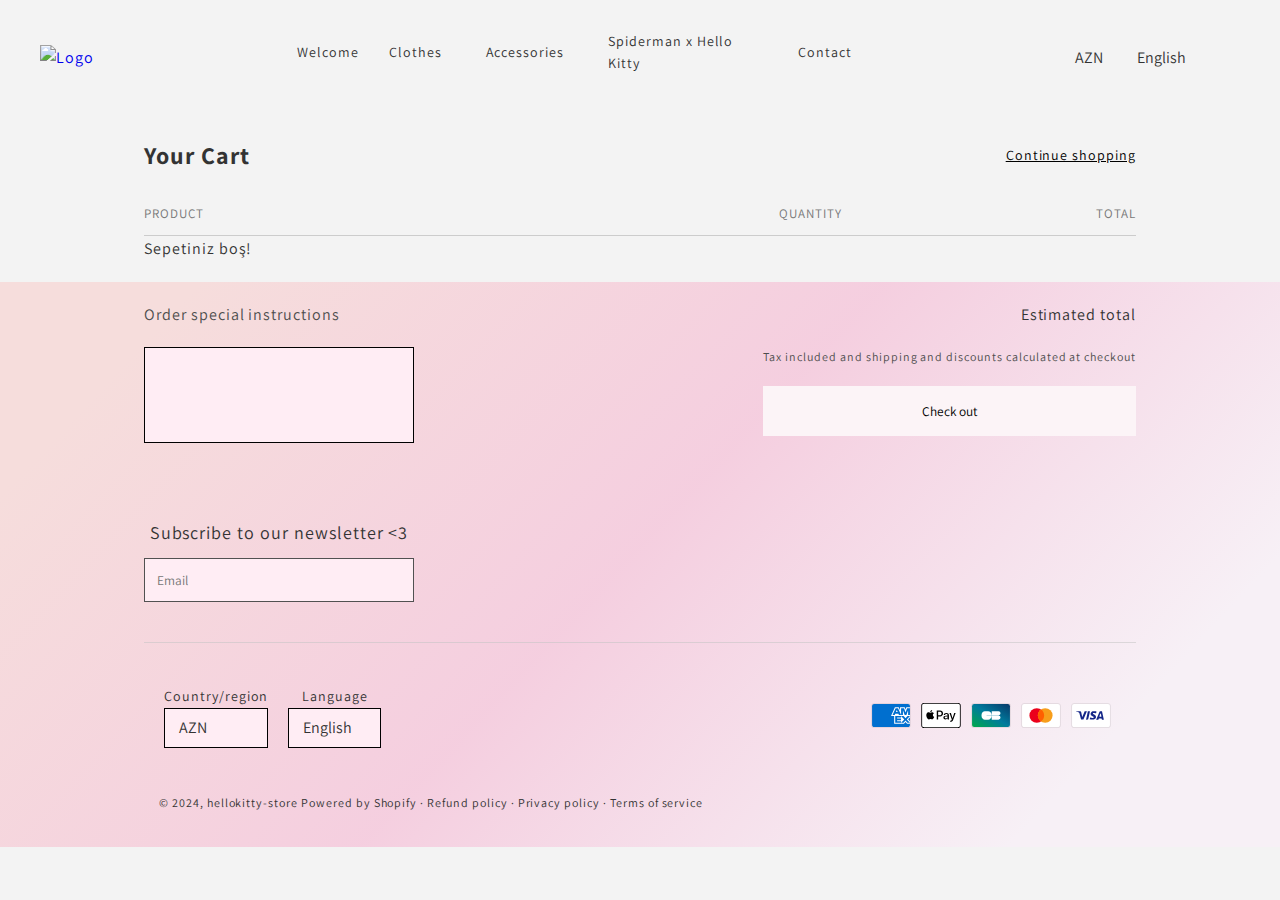
==== commit 620457c3: "changed" ====
--- a/cart.html
+++ b/cart.html
@@ -122,7 +122,7 @@
           <div class="cartProductList"></div>
           <button class="closeCartModal"><i class="fa-solid fa-xmark"
               style="color: #000000;"></i></button>
-          <a href="./cart.html" class="viewCartBtn"><div
+          <a href="./cart.html" class="viewCartBtn addToCartBtn"><div
               class="totalItemsCount"></div></a>
           <a href="./shop.html" class="continueShopping">Continue shopping</a>
         </div>
@@ -156,41 +156,31 @@
             <span style="flex: 1;" class="quantityTitle">Quantity</span>
             <span class="totalTitle">Total</span>
           </div>
-          <div class="cartRow">
-            <div class="productDetails">
-              <img id="mainImage" src alt="Product Image"
-                class="productImage" />
-              <div class="productInfo">
-                <h2 class="productName">Lego Figure</h2>
-                <p class="productPrice">€9,90</p>
-              </div>
-            </div>
-            <div class="quan">
-              <div class="quantitySection">
-                <div style="display: flex;">
-                  <button class="quantityDecrease">-</button>
-                  <span type="number" id="quantity" value="1" min="1"
-                    class="quantityInput"></span>
-                  <button class="quantityIncrease">+</button>
-                </div>
-                <div style="cursor: pointer;">
-                  <i class="fa-regular fa-trash-can"
-                    style="color: #000000;"></i>
-                </div>
-              </div>
-
-            </div>
-            <div class="totalPrice">€9,90</div>
-          </div>
+          <!-- Ürünlerin ekleneceği boş bir konteyner -->
+          <div id="cartItemsContainer"></div>
         </div>
       </div>
+    </div>
+    
 
       <!-- footer start -->
 
       <footer class="footer">
         <div class="container">
+          <div class="textareaCont">
+            <div class="textAreaLeft">
+              <p>Order special instructions</p>
+              <form action="">
+              <textarea name="" id=""></textarea>
+            </div>
+            <div class="textAreaRight">
+              <p class="estimated">Estimated total <span></span></p>
+              <p class="taxInclud">Tax included and shipping and discounts calculated at checkout</p>
+              <button class="checkOutBtn">Check out</button>
+            </div>
+          </div>
           <!-- Newsletter Section -->
-          <div class="newsletter">
+          <div style="padding: 20px 20px 20px 0px;" class="newsletter">
             <div class="newsletter-input">
               <p>Subscribe to our newsletter &lt;3</p>
               <div
--- a/assets/index.css
+++ b/assets/index.css
@@ -1300,11 +1300,11 @@
   border: none;
   transition: all 0.3s ease;
 }
-.filter-container .container .filterOption .featured .dropdownFeatur .dropdownToggleFeatur .selectedFeatur {
+.filter-container .container .filterOption .featured .dropdownFeatur .dropdownToggleFeatur #selectedFeatur {
   border-bottom: 1px solid transparent;
   display: inline-block;
 }
-.filter-container .container .filterOption .featured .dropdownFeatur .dropdownToggleFeatur .selectedFeatur:hover {
+.filter-container .container .filterOption .featured .dropdownFeatur .dropdownToggleFeatur #selectedFeatur:hover {
   border-bottom: 1px solid black;
 }
 .filter-container .container .filterOption .featured .dropdownFeatur .dropdownMenuFeatur {
@@ -1446,6 +1446,7 @@
   border-bottom: 1px solid black;
   border-right: 1px solid black;
   border-left: none;
+  background-color: #f3f3f3;
   color: black;
   cursor: pointer;
   display: flex;
@@ -1463,6 +1464,7 @@
   border-top: 1px solid black;
   border-bottom: 1px solid black;
   border-left: 1px solid black;
+  background-color: #f3f3f3;
   border-right: none;
   -webkit-appearance: none;
   -moz-appearance: none;
@@ -1481,7 +1483,7 @@
   border-left: none;
   border-right: none;
   text-align: center;
-  background-color: transparent;
+  background-color: #f3f3f3;
   padding: 0 0.5rem;
 }
 body .mainContainer .productContainer .infoSection .quantityButton {
@@ -1674,6 +1676,7 @@
   border-bottom: 1px solid black;
   border-right: 1px solid black;
   border-left: none;
+  background-color: #f3f3f3;
   color: black;
   cursor: pointer;
   display: flex;
@@ -1691,6 +1694,7 @@
   border-top: 1px solid black;
   border-bottom: 1px solid black;
   border-left: 1px solid black;
+  background-color: #f3f3f3;
   border-right: none;
   -webkit-appearance: none;
   -moz-appearance: none;
@@ -1709,7 +1713,7 @@
   border-left: none;
   border-right: none;
   text-align: center;
-  background-color: transparent;
+  background-color: #f3f3f3;
   padding: 0 0.5rem;
 }
 .cartContainer .container .cartTable .cartRow .quan .quantityButton {
@@ -1755,9 +1759,73 @@
   .cartContainer .container .cartRow .quantityControls button,
   .cartContainer .container .cartRow .quantityControls .quantityInput {
     margin-right: 10px;
+    background-color: #f3f3f3;
   }
   .cartContainer .container .cartRow .totalPrice {
     text-align: left;
+  }
+}
+
+.footer .textareaCont {
+  display: flex;
+  justify-content: space-between;
+}
+.footer .textareaCont .textAreaLeft {
+  text-align: left;
+  display: flex;
+  flex-direction: column;
+  gap: 20px;
+}
+.footer .textareaCont .textAreaLeft p,
+.footer .textareaCont .textAreaLeft .estimated {
+  font-size: 1rem;
+  color: #4d4d4d;
+}
+.footer .textareaCont .textAreaLeft textarea {
+  resize: none;
+  background-color: #ffedf4;
+  height: 6rem;
+  cursor: pointer;
+  width: 270px;
+  margin-bottom: 3rem;
+  border: 1px solid black;
+  padding: 1rem;
+  max-width: 100%;
+}
+.footer .textareaCont .textAreaLeft textarea:hover {
+  border: 2px solid black;
+}
+.footer .textareaCont .textAreaRight {
+  text-align: right;
+  display: flex;
+  flex-direction: column;
+  gap: 20px;
+}
+.footer .textareaCont .textAreaRight .taxInclud {
+  font-size: 12px;
+  color: #4d4d4d;
+}
+.footer .textareaCont .textAreaRight .checkOutBtn {
+  background-color: #fcf4f7;
+  color: black;
+  border: none;
+  padding: 1rem 2rem;
+  cursor: pointer;
+  transition: background-color 0.3s ease;
+  text-align: center;
+}
+.footer .textareaCont .textAreaRight .checkOutBtn:hover {
+  border: 1px solid black;
+}
+@media screen and (max-width: 768px) {
+  .footer .textareaCont {
+    flex-direction: column;
+    align-items: center;
+  }
+  .footer .textareaCont .textAreaLeft,
+  .footer .textareaCont .textAreaRight {
+    text-align: center;
+    width: 100%;
   }
 }
 
@@ -1806,7 +1874,8 @@
   box-shadow: 0 0 8px rgba(255, 105, 180, 0.6);
 }
 .checkoutForm .nameWrapper {
-  display: flex;
+  display: grid;
+  grid-template-columns: 1fr 1fr;
   align-items: center;
   gap: 0.5rem;
 }
@@ -1827,17 +1896,19 @@
 
 .reviewOrderButton {
   padding: 1rem 1.6rem;
-  font-size: 1.1rem;
-  background-color: #ff69b4;
-  color: white;
+  font-size: 1.2rem;
+  background-color: rgb(246, 205, 220);
+  color: #181818;
   border: none;
   border-radius: 8px;
+  margin-bottom: 50px;
+  font-weight: 600;
   cursor: pointer;
   transition: background-color 0.3s, transform 0.2s ease, box-shadow 0.3s;
   margin-top: 2rem;
 }
 .reviewOrderButton:hover {
-  background-color: #ff85c5;
+  background-color: #f0a7c4;
   transform: translateY(-2px);
 }
 .reviewOrderButton:disabled {
@@ -1873,7 +1944,7 @@
 }
 .summarySection {
   flex: 1;
-  background: #FFEDF4;
+  background: #ffedf4;
   padding: 25px;
   border-left: 1px solid rgba(95, 95, 95, 0.3019607843);
   position: relative;
@@ -1919,7 +1990,7 @@
 .summarySection .applyButton {
   width: 80px;
   padding: 12px;
-  background: #FFE1ED;
+  background: #ffe1ed;
   color: rgba(0, 0, 0, 0.56);
   border: none;
   border-radius: 8px;
@@ -1934,8 +2005,45 @@
   font-size: 1rem;
 }
 .summarySection .pricingSummary p span {
-  font-weight: bold;
-  font-size: 1.1rem;
+  color: 4b4b4b;
+  font-size: 14px;
+}
+
+.paymentSection .payCont {
+  display: flex;
+  flex-direction: column;
+  gap: 5px;
+  padding: 0px 10px 10px 10px;
+  background-color: #e9e9e9;
+}
+.paymentSection .payCont .creditCont {
+  display: flex;
+  justify-content: space-between;
+  width: 100%;
+  padding: 13px;
+  align-items: center;
+  margin-bottom: 8px;
+  font-size: 1rem;
+  border: 1px solid #ECD7DF;
+  border-radius: 8px;
+  outline: none;
+  background-color: #f3f3f3;
+  transition: border-color 0.3s, box-shadow 0.3s;
+}
+.paymentSection .payCont .creditCont:focus {
+  border-color: #ff69b4;
+  box-shadow: 0 0 8px rgba(255, 105, 180, 0.6);
+}
+
+.checkboxWrapper {
+  display: flex;
+  justify-content: space-between;
+}
+
+.deliverySection {
+  display: flex;
+  flex-direction: column;
+  gap: 10px;
 }
 
 .footer {
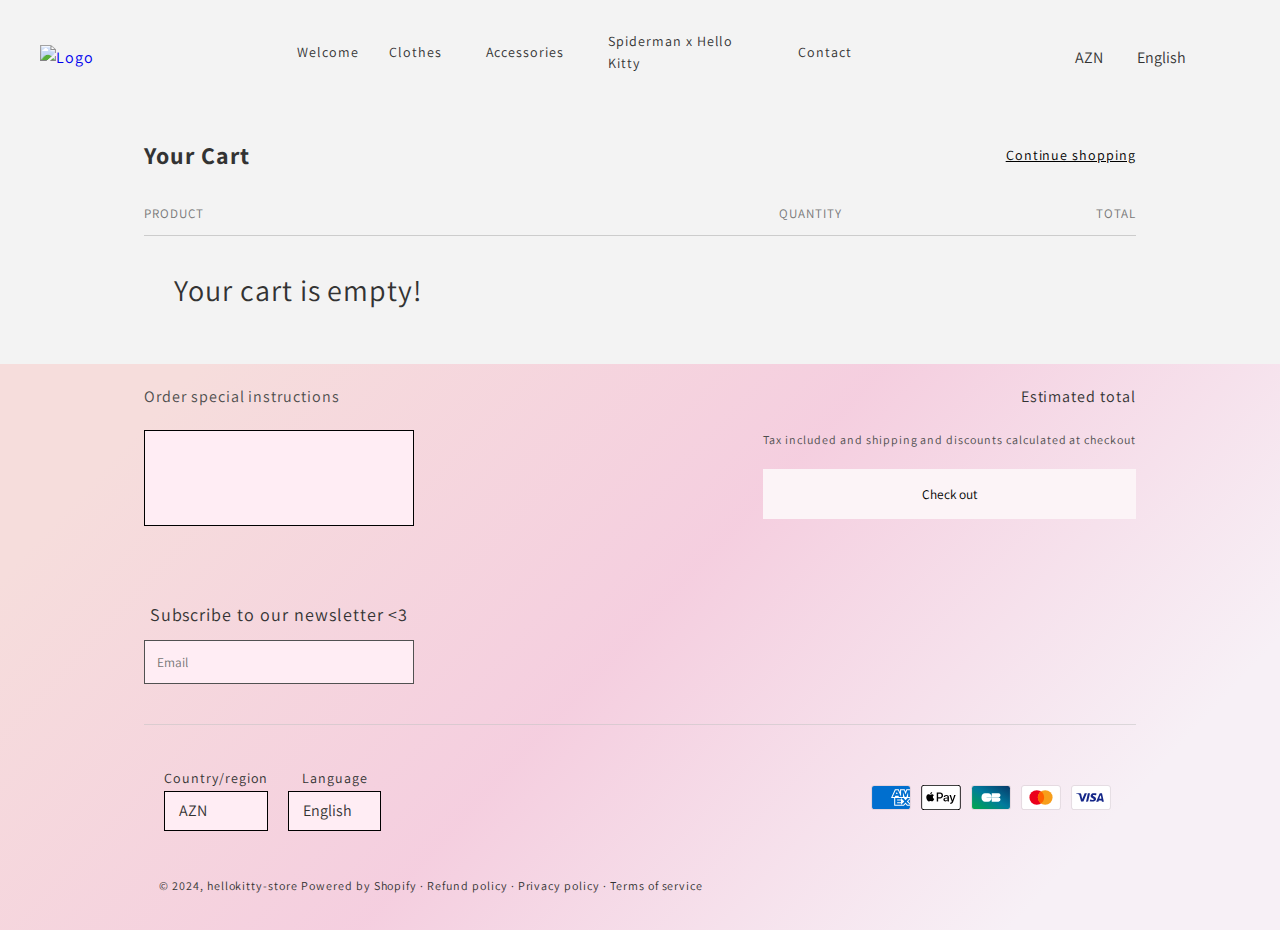
==== commit fcd4012c: "show" ====
--- a/cart.html
+++ b/cart.html
@@ -133,7 +133,7 @@
     <div class="search-container" id="searchContainer">
       <form action="javascript:void(0);">
         <div
-          style="display: flex; justify-content: center; gap: 30px; margin-top: 20px; margin-left: 5px;">
+          style="display: flex; justify-content: center; gap: 30px; margin-top: 20px; margin-left: 5px; position: relative;">
           <input type="text" placeholder="Axtarın..." class="search-input"
             id="searchInput">
           <button class="close-btn" id="closeBtn">✖</button>
@@ -151,7 +151,7 @@
           <a href="./shop.html" class="continueShopping">Continue shopping</a>
         </div>
         <div class="cartTable">
-          <div class="cartRow cartHeaderRow">
+          <div class="cartRow cartHeaderRow cartItemsContainer">
             <span style="flex: 2;" class="productTitle">Product</span>
             <span style="flex: 1;" class="quantityTitle">Quantity</span>
             <span class="totalTitle">Total</span>
@@ -193,9 +193,9 @@
             </div>
             <!-- Social Media Icons -->
             <div class="social-icons">
-              <a href="#"><i class="fa-brands fa-instagram"
+              <a href="https://www.instagram.com/accounts/login/"><i class="fa-brands fa-instagram"
                   style="color: #000000;"></i></a>
-              <a href="#"><i class="fa-brands fa-tiktok"
+              <a href="https://www.tiktok.com/"><i class="fa-brands fa-tiktok"
                   style="color: #000000;"></i></a>
             </div>
           </div>
--- a/assets/index.css
+++ b/assets/index.css
@@ -1829,6 +1829,13 @@
   }
 }
 
+#cartItemsContainer {
+  font-size: 30px;
+  width: 100%;
+  justify-content: space-between;
+  padding: 30px;
+}
+
 body {
   font-family: "Segoe UI", Tahoma, Geneva, Verdana, sans-serif;
   margin: 0;
